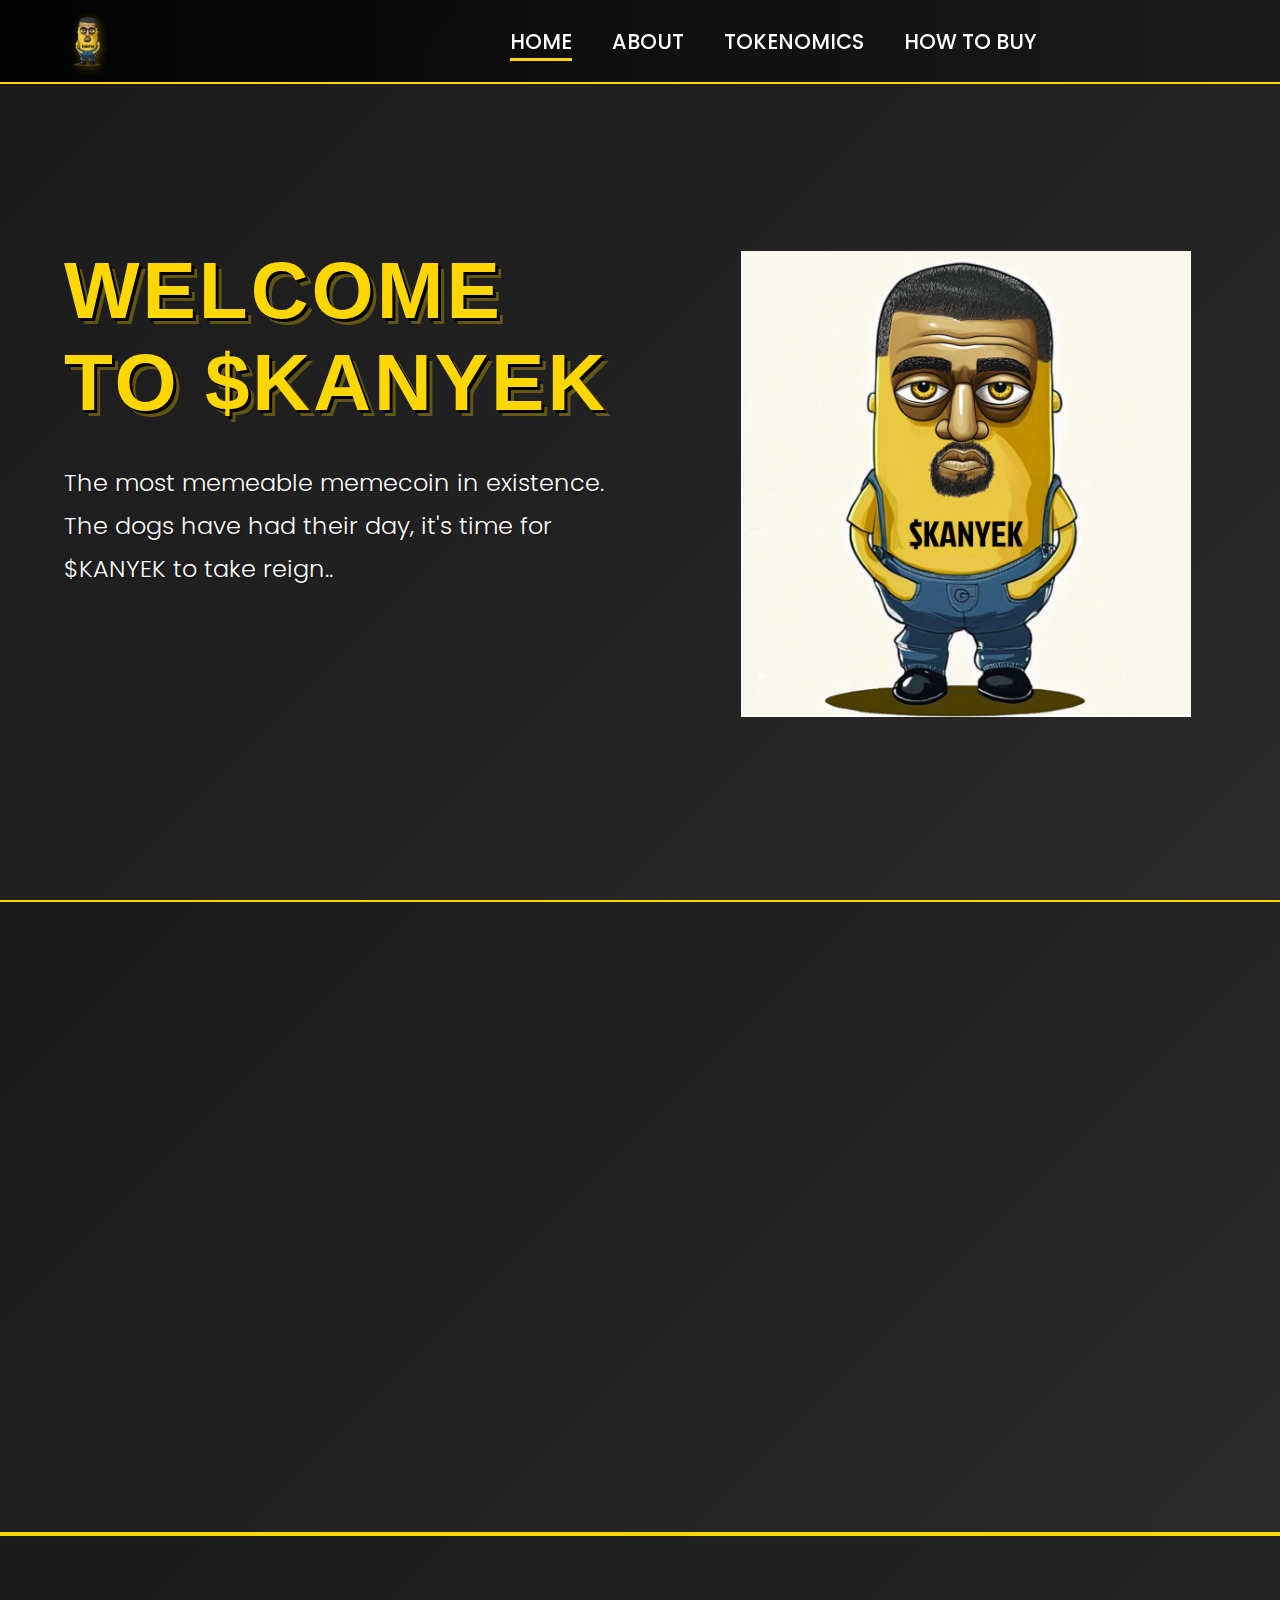
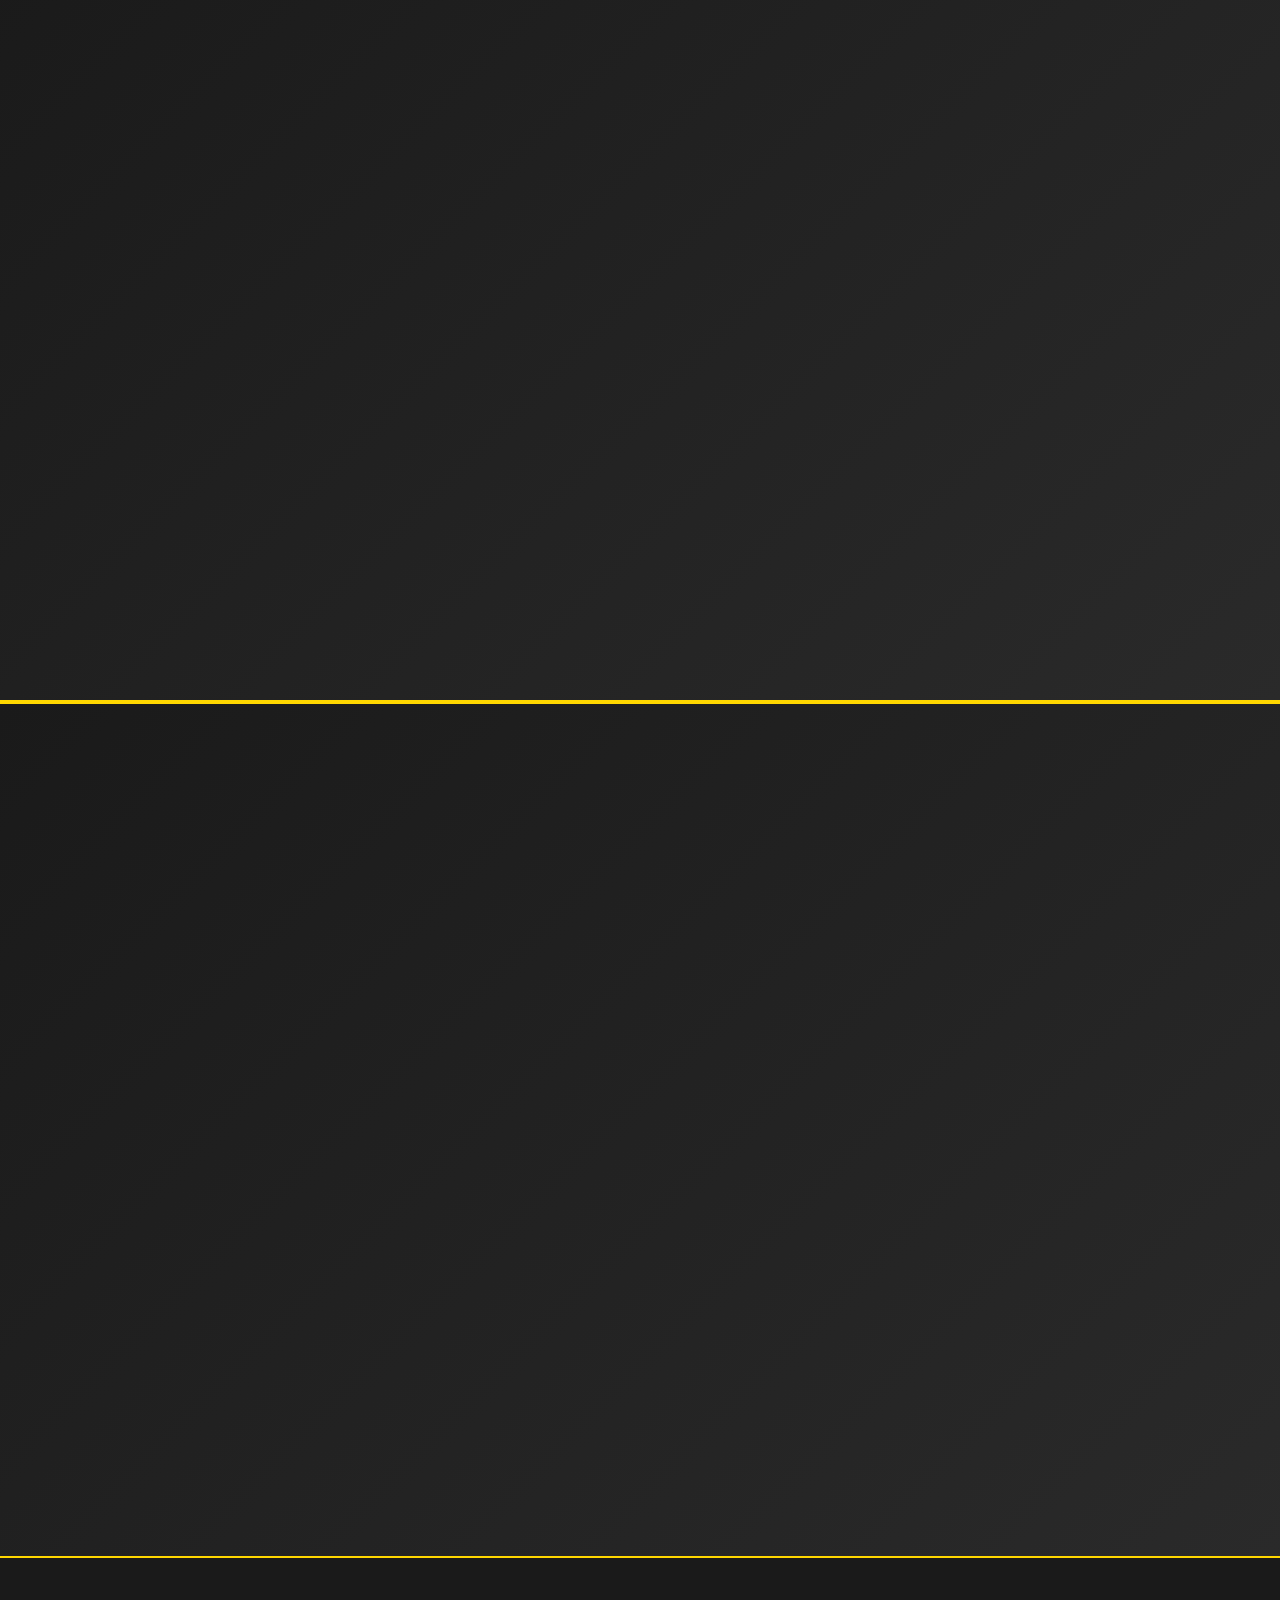
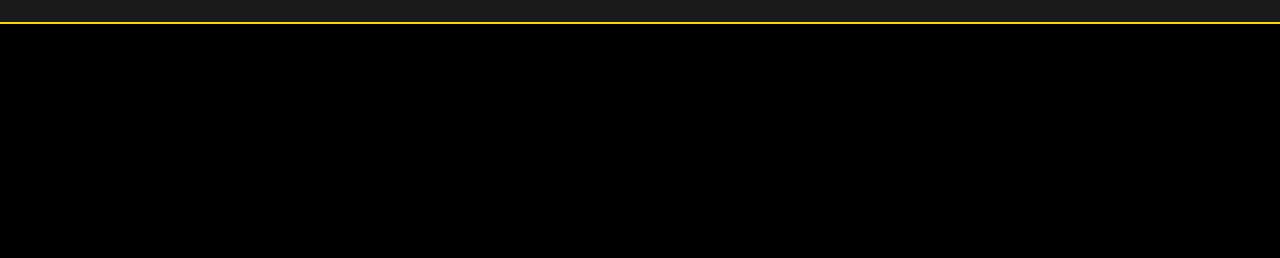
==== index.html @ 78c8dddc "Update index.html" ====
<!DOCTYPE html>
<html lang="en">

<head>
    <meta charset="UTF-8">
    <meta name="viewport" content="width=device-width, initial-scale=1.0">
    <title>Kanyek On Solana</title>
    <link rel="stylesheet" href="styles.css">
    <link href="https://fonts.googleapis.com/css2?family=Teko:wght@400;600&family=Poppins:wght@300;400;500;600&display=swap" rel="stylesheet">
</head>

<body>
    <nav class="navbar">
        <div class="nav-logo">
            <img src="kanyek-withoubg.png" alt="KANYEK">
        </div>
        <ul class="nav-links">
            <li><a href="#home" class="active">Home</a></li>
            <li><a href="#about">About</a></li>
            <li><a href="#tokenomics">Tokenomics</a></li>
            <li><a href="#how-to-buy">How to Buy</a></li>
            <li><a href="https://pump.fun/coin/DqsWAKotRFFohtBcENQtrHg7ymu2AahpVm1W3ghpump" class="buy-button">Buy Now</a></li>
        </ul>
        <div class="hamburger">
            <span></span>
            <span></span>
            <span></span>
        </div>
    </nav>

    <div class="hero-section">
        <div class="hero-text fade-in">
            <h1>Welcome to $KANYEK</h1>
            <p>The most memeable memecoin in existence. The dogs have had their day, it's time for $KANYEK to take reign..</p>
            <a href="#" class="buy-button">Get Started</a>
        </div>
        <div class="hero-image">
            <img src="kanik.png" alt="Kanik">
        </div>
    </div>

    <div class="about-section" id="about">
        <div class="about-image fade-in fade-in-delay-1">
            <img src="kanyek-2.png" alt="About Kanik">
        </div>
        <div class="about-text fade-in fade-in-delay-2">
            <h2>About $KANYEK</h2>
            <p>$KANYEK — a bold and unapologetic token inspired by the creative chaos of Kanye West. Fearless, unpredictable, and always making a statement — just like Ye himself.</p>
            <div class="about-features">
                <div class="feature">
                    <h3>Community Driven</h3>
                    <p>Built by the community, for the community. Your voice matters in shaping our future.</p>
                </div>
                <div class="feature">
                    <h3>Secure & Reliable</h3>
                    <p>Advanced security measures and audited smart contracts ensure your assets are protected.</p>
                </div>
            </div>
        </div>
    </div>

    <div class="how-to-buy-section" id="how-to-buy">
        <h2 class="fade-in">How to Buy</h2>
        <div class="steps-container">
            <div class="step-card fade-in fade-in-delay-1">
                <div class="step-number">1</div>
                <div class="step-content">
                    <h3>Create Wallet</h3>
                    <p>Download and install Phantom Wallet from the official website or browser extension store. Create a new wallet and safely store your recovery phrase.</p>
                    <ul class="step-list">
                        <li>Visit Phantom.app</li>
                        <li>Install browser extension</li>
                        <li>Create new wallet</li>
                        <li>Secure your phrase</li>
                    </ul>
                    <a href="https://phantom.app" target="_blank" class="step-button">Get Phantom</a>
                </div>
            </div>

            <div class="step-card fade-in fade-in-delay-2">
                <div class="step-number">2</div>
                <div class="step-content">
                    <h3>Get SOL</h3>
                    <p>Purchase SOL from any major cryptocurrency exchange and transfer it to your Phantom wallet to start trading.</p>
                    <ul class="step-list">
                        <li>Buy SOL on exchange</li>
                        <li>Copy wallet address</li>
                        <li>Send SOL to wallet</li>
                        <li>Confirm transaction</li>
                    </ul>
                    <a href="https://pump.fun/coin/DqsWAKotRFFohtBcENQtrHg7ymu2AahpVm1W3ghpump" class="step-button">Buy SOL</a>
                </div>
            </div>
        </div>
    </div>

    <div class="tokenomics-section" id="tokenomics">
        <h2 class="fade-in">Tokenomics</h2>
        <div class="tokenomics-container">
            <div class="tokenomics-info fade-in fade-in-delay-1">
                <div class="token-detail">
                    <h3>Total Supply Will be</h3>
                    <p class="token-number">1,000,000,000</p>
                    <p class="token-description">Fixed supply, no minting function</p>
                </div>
                <div class="token-detail">
                    <h3>Tax</h3>
                    <p class="token-number">0</p>
                    <p class="token-description">No tax, No bullshit.Its that simple</p>
                </div>
            </div>
            <div class="distribution-chart fade-in fade-in-delay-2">
                <div class="chart-item">
                    <div class="chart-bar" style="width: 50%;">
                        <span>50%</span>
                    </div>
                    <p>Liquidity Pool</p>
                </div>
                <div class="chart-item">
                    <div class="chart-bar" style="width: 30%;">
                        <span>30%</span>
                    </div>
                    <p>Marketing</p>
                </div>
                <div class="chart-item">
                    <div class="chart-bar" style="width: 20%;">
                        <span>20%</span>
                    </div>
                    <p>Development</p>
                </div>
            </div>
        </div>
        <div class="big-buy-button-container fade-in fade-in-delay-3">
            <a href="https://pump.fun/coin/DqsWAKotRFFohtBcENQtrHg7ymu2AahpVm1W3ghpump" class="big-buy-button">
                Buy $KANYEK Now
                <span class="button-shine"></span>
            </a>
        </div>
    </div>

    <footer class="footer">
        <div class="footer-content fade-in">
            <div class="social-buttons">
                <a href="#" target="_blank" class="social-button">
                    <img src="Group 1864.png" alt="pump.fun">
                    <span>Pump.fun</span>
                </a>
                <a href="https://twitter.com/kanyekonsol" target="_blank" class="social-button">
                    <img src="ico4.png" alt="Twitter">
                    <span>Twitter</span>
                </a>
            </div>
            <div class="copyright">
                <p>&copy; 2025 KANYEK. All rights reserved.</p>
            </div>
        </div>
    </footer>

    <script>
        const observerOptions = {
            root: null,
            rootMargin: '0px',
            threshold: 0.1
        };

        const observer = new IntersectionObserver((entries) => {
            entries.forEach(entry => {
                if (entry.isIntersecting) {
                    entry.target.classList.add('fade-in-visible');
                }
            });
        }, observerOptions);

        document.addEventListener('DOMContentLoaded', () => {
            const animatedElements = document.querySelectorAll('.fade-in');
            animatedElements.forEach(el => observer.observe(el));
        });
    </script>

    <!-- Add fixed buy button -->

</body>

</html>
---- styles.css ----
/* Reset default styles */

* {
    margin: 0;
    padding: 0;
    box-sizing: border-box;
}

body {
    font-family: Arial, sans-serif;
    background-color: #F9F7EB;
    color: #333;
    min-height: 100vh;
}

.hero-section {
    display: flex;
    align-items: center;
    justify-content: space-between;
    padding: 2rem 5%;
    min-height: 100vh;
    gap: 2rem;
    padding-top: 100px;
    background-color: #F9F7EB;
}

.hero-text {
    flex: 1;
    max-width: 600px;
    padding-right: 2rem;
}

.hero-text h1 {
    font-size: 4.5rem;
    margin-bottom: 1.5rem;
    color: #000;
    font-family: 'GoodTimingBD', sans-serif;
    font-weight: 600;
}

.hero-text p {
    font-size: 1.2rem;
    font-weight: 300;
    line-height: 1.8;
    margin-bottom: 2rem;
    color: #666;
}

.hero-image {
    flex: 1;
    display: flex;
    justify-content: center;
    align-items: center;
    max-width: 500px;
}

.hero-image img {
    max-width: 100%;
    height: auto;
    object-fit: contain;
    width: 450px;
}

.buy-button {
    background: linear-gradient(-45deg, #FFD700, #FFA500, #FF8C00, #FFD700);
    background-size: 400% 400%;
    color: #000000;
    font-weight: 700;
    text-transform: uppercase;
    border: none;
    padding: 15px 40px;
    font-size: 1.3rem;
    border-radius: 50px;
    position: relative;
    overflow: hidden;
    z-index: 1;
    animation: gradientBG 3s ease infinite;
    box-shadow: 0 0 20px rgba(255, 215, 0, 0.4);
    transition: all 0.3s ease;
}

.buy-button:hover {
    transform: translateY(-3px) scale(1.05);
    box-shadow: 0 0 30px rgba(255, 215, 0, 0.6);
    animation: gradientBG 1s ease infinite;
}

.buy-button:active {
    transform: translateY(1px) scale(0.98);
}

.buy-button::before {
    content: '';
    position: absolute;
    top: -2px;
    left: -2px;
    right: -2px;
    bottom: -2px;
    background: linear-gradient(-45deg, #FFD700, #FFA500, #FF8C00, #FFD700);
    background-size: 400% 400%;
    border-radius: 50px;
    z-index: -1;
    animation: gradientBG 3s ease infinite;
    filter: blur(10px);
}


/* Add shine effect */

.buy-button::after {
    content: '';
    position: absolute;
    top: -50%;
    left: -50%;
    width: 200%;
    height: 200%;
    background: linear-gradient( to bottom right, rgba(255, 255, 255, 0) 0%, rgba(255, 255, 255, 0.3) 50%, rgba(255, 255, 255, 0) 100%);
    transform: rotate(45deg);
    animation: shine 3s infinite;
}


/* Add animations */

@keyframes gradientBG {
    0% {
        background-position: 0% 50%;
    }
    50% {
        background-position: 100% 50%;
    }
    100% {
        background-position: 0% 50%;
    }
}

@keyframes shine {
    0% {
        transform: translateX(-100%) rotate(45deg);
    }
    100% {
        transform: translateX(100%) rotate(45deg);
    }
}


/* Pulse animation for extra attention */

@keyframes pulse {
    0% {
        transform: scale(1);
    }
    50% {
        transform: scale(1.05);
    }
    100% {
        transform: scale(1);
    }
}


/* Add responsive styles for buy button */

@media screen and (max-width: 768px) {
    .buy-button {
        padding: 12px 30px;
        font-size: 1.1rem;
    }
}

@media screen and (max-width: 480px) {
    .buy-button {
        padding: 10px 25px;
        font-size: 1rem;
    }
}


/* Media Queries */

@media screen and (max-width: 768px) {
    .hero-section {
        flex-direction: column;
        text-align: center;
        padding: 2rem;
    }
    .hero-text {
        padding-right: 0;
        margin-bottom: 2rem;
    }
    .hero-image {
        order: -1;
        max-width: 350px;
    }
    .hero-image img {
        width: 300px;
    }
}

@media screen and (max-width: 480px) {
    .hero-text h1 {
        font-size: 3rem;
    }
    .buy-button {
        padding: 12px 30px;
        font-size: 1rem;
    }
    .hero-image {
        max-width: 300px;
    }
    .hero-image img {
        width: 250px;
    }
}


/* Скидання стилів */

body {
    margin: 0;
    padding: 0;
    font-family: Arial, sans-serif;
    min-height: 100vh;
    background-color: #F9F7EB;
    color: #333;
}


/* Add a dark overlay to make the background image darker */

body::before {
    content: '';
    position: fixed;
    top: 0;
    left: 0;
    width: 100%;
    height: 100%;
    background-color: rgba(0, 0, 0, 0.5);
    /* Black overlay with 50% opacity */
    z-index: -1;
}

.container {
    width: 100%;
    max-width: 1200px;
    text-align: center;
    padding: 20px;
    display: flex;
    flex-direction: column;
    justify-content: space-between;
    min-height: 90vh;
}

.header {
    margin-top: 170px;
    display: flex;
    flex-direction: column;
    align-items: center;
    justify-content: center;
    min-height: 60vh;
    /* Center vertically */
}

.main-logo {
    display: none;
}

.title {
    font-size: 4.5rem;
    margin-bottom: 20px;
    padding: 0 10px;
    font-family: 'Black Ops One', cursive;
    text-transform: uppercase;
    letter-spacing: 2px;
    color: white;
    text-shadow: 2px 2px 4px rgba(0, 0, 0, 0.5);
    animation: fadeIn 2s ease-in forwards;
    opacity: 0;
}


/* Единые стили для слогана */

.slogan {
    font-size: 40px;
    gap: 8px;
    padding: 0 10px;
    max-width: 95%;
    display: flex;
    justify-content: center;
    flex-wrap: wrap;
    /* Allow wrapping for better fit */
    font-family: 'Black Ops One', cursive;
    letter-spacing: 1px;
    /* Reduced letter spacing */
    margin: 10px auto;
    color: #ffffff;
    text-shadow: 2px 2px 4px rgba(0, 0, 0, 0.5);
    margin-bottom: 30px;
}

.slogan span {
    display: inline-block;
    margin: 0 5px;
    white-space: nowrap;
    /* Keep each word together */
    opacity: 0;
    animation: fadeIn 1s ease-in forwards;
}

@keyframes gradientFlow {
    0% {
        background-position: 0% 50%;
        text-shadow: 0 0 15px rgba(255, 255, 255, 0.5);
    }
    50% {
        background-position: 100% 50%;
        text-shadow: 0 0 25px rgba(255, 255, 255, 0.8);
    }
    100% {
        background-position: 0% 50%;
        text-shadow: 0 0 15px rgba(255, 255, 255, 0.5);
    }
}


/* Обновляем задержки для каждого слова */

.slogan span:nth-child(1) {
    animation-delay: 1s;
}

.slogan span:nth-child(2) {
    animation-delay: 1.3s;
}

.slogan span:nth-child(3) {
    animation-delay: 1.6s;
}

.slogan span:nth-child(4) {
    animation-delay: 1.9s;
}

.slogan span:nth-child(5) {
    animation-delay: 2.2s;
}

.slogan span:nth-child(6) {
    animation-delay: 2.5s;
}

.slogan span:nth-child(7) {
    animation-delay: 2.8s;
}


/* Убираем подчеркивание при наведении */

.slogan span::after {
    display: none;
}

.progress-bar {
    background-color: #444;
    width: 80%;
    max-width: 800px;
    height: 50px;
    margin: 0 auto;
    display: flex;
    align-items: center;
    justify-content: center;
    border-radius: 5px;
    cursor: pointer;
    transition: all 0.3s ease;
    position: relative;
    overflow: hidden;
}

.progress-bar:hover {
    background-color: #555;
}

.progress-bar::before {
    content: '';
    position: absolute;
    top: 0;
    left: -100%;
    width: 100%;
    height: 100%;
    background: linear-gradient( 90deg, transparent, rgba(255, 255, 255, 0.2), transparent);
    transition: 0.5s;
}

.progress-bar:hover::before {
    left: 100%;
    transition: 0.5s;
}

.progress-text {
    color: white;
    font-size: 32px;
    letter-spacing: 2px;
    font-weight: bold;
    transition: all 0.3s ease;
}

.progress-bar:hover .progress-text {
    letter-spacing: 3px;
}


/* Обновляем стили для иконок */

.icons {
    display: none;
    /* Скрываем старый контейнер */
}

.social-icons-left {
    position: fixed;
    top: 30px;
    left: 30px;
    display: flex;
    gap: 15px;
    z-index: 1;
    opacity: 0;
    animation: fadeIn 1s ease-in forwards;
    animation-delay: 4.6s;
}

.social-icons-right {
    position: fixed;
    top: 30px;
    right: 30px;
    display: flex;
    gap: 15px;
    z-index: 1;
    opacity: 0;
    animation: fadeIn 1s ease-in forwards;
    animation-delay: 4.6s;
}

.social-icons-left img,
.social-icons-right img {
    width: 40px;
    height: 40px;
    transition: transform 0.2s;
}

.social-icons-left img:hover,
.social-icons-right img:hover {
    transform: scale(1.2);
}


/* Медиа-запросы для иконок */

@media screen and (max-width: 768px) {
    .social-icons-left,
    .social-icons-right {
        top: 15px;
    }
    .social-icons-left {
        left: 15px;
    }
    .social-icons-right {
        right: 15px;
    }
    .social-icons-left img,
    .social-icons-right img {
        width: 25px;
        height: 25px;
    }
    body {
        background-color: #1a1a1a;
        background-size: auto 100%;
    }
}

@media screen and (max-width: 480px) {
    .social-icons-left,
    .social-icons-right {
        top: 15px;
    }
    .social-icons-left {
        left: 15px;
    }
    .social-icons-right {
        right: 15px;
    }
    .social-icons-left img,
    .social-icons-right img {
        width: 25px;
        height: 25px;
    }
    body {
        background-color: #1a1a1a;
        background-size: auto 100%;
    }
}

@font-face {
    font-family: 'GoodTimingBD';
    /* Назва шрифту */
    src: url('./GoodTimingBD.ttf') format('truetype');
    /* Шлях до файлу */
    font-weight: normal;
    /* За потреби можна додати інші варіанти */
    font-style: normal;
}

h1 {
    font-family: 'GoodTimingBD', sans-serif;
}


/* Добавляем медиа-запросы для мобильных устройств */

@media screen and (max-width: 768px) {
    .main-logo {
        width: 150px;
    }
    .title {
        font-size: 3.5rem;
    }
    .slogan {
        font-size: 30px;
        gap: 6px;
    }
    .progress-bar {
        width: 90%;
        height: 40px;
    }
    .progress-text {
        font-size: 20px;
    }
    .icons {
        gap: 10px;
        margin-top: 10px;
        flex-wrap: wrap;
        /* позволяет иконкам переноситься на новую строку */
    }
    .icons img {
        width: 39px;
        height: 39px;
    }
    .icons a:nth-child(3) img {
        width: 52px;
        height: auto;
    }
    body {
        background-size: auto 100%;
        background-position: top center;
        background-color: #1a1a1a;
    }
}

@media screen and (max-width: 480px) {
    .container {
        padding: 5px;
    }
    .main-logo {
        width: 120px;
    }
    .title {
        font-size: 2.5rem;
        margin: 10px 0;
    }
    .slogan {
        font-size: 24px;
        gap: 4px;
        padding: 0 5px;
    }
    .progress-bar {
        height: 35px;
    }
    .progress-text {
        font-size: 16px;
    }
    .icons {
        gap: 10px;
    }
    .icons img {
        width: 33px;
        height: 33px;
    }
    .icons a:nth-child(3) img {
        width: 44px;
        height: auto;
    }
    body {
        background-size: auto 100%;
        background-position: top center;
        background-color: #1a1a1a;
    }
}


/* Добавляем контейнер для частиц */

.particles {
    display: none;
}


/* Создаем частицы */

.particle {
    display: none;
}


/* Генерируем 20 частиц с разными анимациями */

@for $i from 1 through 20 {
    .particle:nth-child(#{$i}) {
        left: random(100) * 1%;
        animation: particleFloat#{$i} #{random(15) + 10}s linear infinite;
    }
    @keyframes particleFloat#{$i} {
        0% {
            transform: translateY(-100%) rotate(0deg);
            opacity: 0;
        }
        20% {
            opacity: 0.5;
        }
        80% {
            opacity: 0.5;
        }
        100% {
            transform: translateY(100vh) rotate(360deg);
            opacity: 0;
        }
    }
}


/* Удаляем старые анимации линий */

.container::before,
.container::after {
    display: none;
    /* или можно полностью удалить этот блок кода */
}


/* Удаляем анимацию сканирующей линии */

.scan-line {
    display: none;
    /* или можно полностью удалить этот блок кода */
}


/* Удаляем связанные keyframes */

@keyframes linePulse {
    /* можно удалить полностью */
}

@keyframes scan {
    /* можно удалить полностью */
}


/* Эффект боевого духа */

.impact-wave {
    display: none;
}


/* Эффект ударных следов */

.strike-trails {
    display: none;
}


/* Эффект энергетического поля */

.energy-field {
    display: none;
}


/* Эффект энергетических вспышек */

.energy-flash {
    display: none;
}


/* Эффект боевой ауры */

.combat-aura {
    display: none;
}


/* Медиа-запросы для анимаций */

@media screen and (max-width: 768px) {
    .wave {
        display: none;
        /* Отключаем тяжелые анимации на мобильных */
    }
    .combat-aura {
        opacity: 0.1;
    }
}


/* Обновленные стили для статистики */

.stats-container {
    position: fixed;
    top: 80px;
    /* Give space for social icons */
    right: 30px;
    /* Changed from left to right */
    display: flex;
    flex-direction: column;
    gap: 15px;
    text-align: right;
    /* Align text to right */
}

.stat-item {
    display: flex;
    flex-direction: column;
    align-items: flex-end;
    /* Align items to right */
    padding: 5px 15px;
    background: transparent;
    border: none;
    position: relative;
    overflow: hidden;
    transition: all 0.3s ease;
    text-align: right;
    opacity: 0;
    animation: fadeIn 1s ease-in forwards;
    animation-delay: 2s;
    /* Start stats sooner */
}

.stat-item:nth-child(1) {
    animation-delay: 2.2s;
}

.stat-item:nth-child(2) {
    animation-delay: 2.4s;
}

.stat-item:nth-child(3) {
    animation-delay: 2.6s;
}

.stat-number {
    font-size: 3rem;
    font-family: 'Black Ops One', cursive;
    color: #ffffff;
    text-shadow: 2px 2px 4px rgba(0, 0, 0, 0.5);
    margin: 0;
    line-height: 1;
}

.stat-label {
    font-family: 'Black Ops One', cursive;
    font-size: 1rem;
    color: rgba(255, 255, 255, 0.7);
    text-transform: uppercase;
    margin: 0;
    letter-spacing: 3px;
    color: #ffffff;
    text-shadow: 2px 2px 4px rgba(0, 0, 0, 0.5);
}


/* Убираем старые эффекты */

.stat-item::before,
.stat-label::after {
    display: none;
}


/* Медиа-запросы для адаптивности */

@media screen and (max-width: 768px) {
    .stats-container {
        top: 60px;
        right: 20px;
    }
    .header {
        min-height: 50vh;
    }
    .stat-number {
        font-size: 3rem;
    }
    .stat-label {
        font-size: 1rem;
    }
}

@media screen and (max-width: 480px) {
    .stats-container {
        top: 50px;
        right: 15px;
    }
    .header {
        min-height: 40vh;
    }
    .stat-number {
        font-size: 2.2rem;
    }
    .stat-label {
        font-size: 0.8rem;
    }
}


/* Новая анимация для заголовка */

@keyframes fadeIn {
    0% {
        opacity: 0;
        transform: translateY(-20px);
    }
    100% {
        opacity: 1;
        transform: translateY(0);
    }
}


/* Обновляем стили для боевой стойки */

.fighting-stance {
    display: none;
}


/* Медиа-запросы для первого силуэта */

@media screen and (max-width: 768px) {
    .fighting-stance {
        width: 400px;
        height: 600px;
        right: -100px;
        bottom: 15%;
        opacity: 0.1;
    }
}

@media screen and (max-width: 480px) {
    .fighting-stance {
        width: 300px;
        height: 450px;
        right: -80px;
        bottom: 10%;
    }
}


/* Удаляем старые стили линий и добавляем новые эффекты */


/* Эффект ударных следов */

.strike-trails {
    display: none;
}


/* Эффект энергетических вспышек */

.energy-flash {
    display: none;
}


/* Эффект энергетического поля */

.energy-field {
    display: none;
}


/* Эффект вспышек */

.power-sparks {
    display: none;
}

.spark {
    display: none;
}


/* Медиа-запросы для оптимизации на мобильных устройствах */

@media screen and (max-width: 768px) {
    .strike {
        width: 50px;
    }
    .energy-field {
        opacity: 0.2;
    }
    .spark {
        width: 2px;
        height: 2px;
    }
}


/* Добавляем стили для дополнительных силуэтов */

.fighting-stance-2 {
    display: none;
}

.fighting-stance-3 {
    display: none;
}


/* Медиа-запросы для дополнительных силуэтов */

@media screen and (max-width: 768px) {
    .fighting-stance-2 {
        width: 300px;
        height: 450px;
        left: -50px;
        top: -100px;
        opacity: 0.08;
    }
    .fighting-stance-3 {
        width: 250px;
        height: 375px;
        left: 50%;
        top: 35%;
        opacity: 0.08;
    }
}

@media screen and (max-width: 480px) {
    .fighting-stance-2 {
        width: 200px;
        height: 300px;
        left: -30px;
        top: -80px;
    }
    .fighting-stance-3 {
        width: 180px;
        height: 270px;
        left: 40%;
        top: 40%;
    }
}


/* Добавляем четвертый силуэт */

.fighting-stance-4 {
    display: none;
}


/* Обновляем анимацию для четвертого силуэта */

@keyframes stanceFloat4 {
    0%,
    100% {
        transform: translateX(-50%) translateY(0) rotate(3deg);
        filter: drop-shadow(0 0 20px rgba(255, 69, 0, 0.3));
    }
    50% {
        transform: translateX(-50%) translateY(-12px) rotate(-2deg);
        filter: drop-shadow(0 0 30px rgba(255, 69, 0, 0.4));
    }
}


/* Обновляем медиа-запросы */

@media screen and (max-width: 768px) {
    .fighting-stance-4 {
        width: 280px;
        height: 420px;
        left: 50%;
        opacity: 0.08;
    }
}

@media screen and (max-width: 480px) {
    .fighting-stance-4 {
        width: 200px;
        height: 300px;
        left: 50%;
    }
}


/* Добавляем пятый силуэт */

.fighting-stance-5 {
    display: none;
}


/* Добавляем анимацию для пятого силуэта */

@keyframes stanceFloat5 {
    0%,
    100% {
        transform: translateY(0) rotate(-2deg);
        filter: drop-shadow(0 0 20px rgba(255, 69, 0, 0.3));
    }
    50% {
        transform: translateY(-10px) rotate(1deg);
        filter: drop-shadow(0 0 30px rgba(255, 69, 0, 0.4));
    }
}


/* Обновляем медиа-запросы для пятого силуэта */

@media screen and (max-width: 768px) {
    .fighting-stance-5 {
        width: 280px;
        height: 420px;
        left: -10px;
        bottom: -8%;
        opacity: 0.08;
    }
}

@media screen and (max-width: 480px) {
    .fighting-stance-5 {
        width: 200px;
        height: 300px;
        left: -5px;
        bottom: -5%;
    }
}


/* Обновляем стили для основного изображения */

.main-image {
    display: none;
}


/* Обновляем анимацию для мобильных устройств */

@media screen and (max-width: 768px) {
    @keyframes imageFloat {
        0%,
        100% {
            transform: scale(1);
            filter: grayscale(100%) contrast(130%) brightness(1.1);
        }
        50% {
            transform: scale(1.02);
            filter: grayscale(100%) contrast(140%) brightness(1.2);
        }
    }
}


/* Обновляем стили для боксерских эффектов */

.boxing-effects {
    display: none;
}

.glove-effect {
    display: none;
}


/* Добавляем стили для адреса контракта */

.contract-address {
    position: fixed;
    bottom: 30px;
    left: 50%;
    transform: translateX(-50%);
    text-align: center;
    opacity: 0;
    animation: fadeIn 1s ease-in forwards;
    animation-delay: 4s;
}

.contract-address .label {
    font-family: 'Black Ops One', cursive;
    font-size: 1rem;
    color: rgba(255, 255, 255, 0.7);
    letter-spacing: 3px;
    margin-bottom: 5px;
    color: #ffffff;
    text-shadow: 2px 2px 4px rgba(0, 0, 0, 0.5);
}

.contract-address .address {
    font-family: monospace;
    font-size: 0.9rem;
    color: #ffffff;
    background: rgba(255, 255, 255, 0.1);
    padding: 6px 8px;
    border-radius: 4px;
    cursor: pointer;
    transition: all 0.3s ease;
}

.contract-address .address:hover {
    background: rgba(255, 255, 255, 0.2);
}


/* Медиа-запросы для адаптивности */

@media screen and (max-width: 768px) {
    .contract-address {
        bottom: 20px;
    }
    .contract-address .label {
        font-size: 1rem;
    }
    .contract-address .address {
        font-size: 0.9rem;
    }
}

@media screen and (max-width: 480px) {
    .contract-address {
        bottom: 15px;
    }
    .contract-address .label {
        font-size: 0.8rem;
    }
    .contract-address .address {
        font-size: 0.7rem;
        padding: 6px 8px;
    }
}


/* Media queries for very small devices */

@media screen and (max-width: 320px) {
    .title {
        font-size: 2rem;
    }
    .slogan {
        font-size: 20px;
    }
    .stat-number {
        font-size: 1.8rem;
    }
    .contract-address .address {
        font-size: 0.6rem;
        padding: 4px 6px;
    }
}


/* Add orientation specific styles */

@media screen and (orientation: landscape) and (max-height: 500px) {
    .title {
        font-size: 2.5rem;
        margin: 5px 0;
    }
    .slogan {
        font-size: 20px;
        margin: 5px auto;
    }
    .stats-container {
        bottom: 10px;
    }
    .contract-address {
        bottom: 10px;
    }
}

.buy-button {
    display: inline-block;
    padding: 15px 40px;
    font-family: 'Black Ops One', cursive;
    font-size: 24px;
    color: #ffffff;
    background: linear-gradient(45deg, #000000, #333333);
    border: 2px solid #ffffff;
    border-radius: 30px;
    text-decoration: none;
    text-transform: uppercase;
    letter-spacing: 2px;
    transition: all 0.3s ease;
    margin-top: 40px;
    position: relative;
    overflow: hidden;
    box-shadow: 0 4px 15px rgba(0, 0, 0, 0.2);
    opacity: 0;
    animation: fadeIn 1s ease-in forwards;
    animation-delay: 4.3s;
}

.buy-button:hover {
    transform: translateY(-2px);
    box-shadow: 0 6px 20px rgba(0, 0, 0, 0.3);
    background: linear-gradient(45deg, #333333, #000000);
}

.buy-button:active {
    transform: translateY(1px);
}


/* Add shine effect */

.buy-button::after {
    content: '';
    position: absolute;
    top: -50%;
    left: -50%;
    width: 200%;
    height: 200%;
    background: linear-gradient( to bottom right, rgba(255, 255, 255, 0) 0%, rgba(255, 255, 255, 0.1) 50%, rgba(255, 255, 255, 0) 100%);
    transform: rotate(45deg);
    transition: all 0.3s ease;
}

.buy-button:hover::after {
    animation: shine 1.5s ease-out infinite;
}

@keyframes shine {
    0% {
        transform: translateX(-100%) rotate(45deg);
    }
    100% {
        transform: translateX(100%) rotate(45deg);
    }
}


/* Media queries for responsiveness */

@media screen and (max-width: 768px) {
    .buy-button {
        padding: 12px 30px;
        font-size: 20px;
    }
}

@media screen and (max-width: 480px) {
    .buy-button {
        padding: 10px 25px;
        font-size: 18px;
        margin-top: 30px;
    }
}

@media screen and (max-width: 320px) {
    .buy-button {
        padding: 8px 20px;
        font-size: 16px;
        margin-top: 10px;
    }
}


/* Add these styles at the beginning of your CSS file */

.navbar {
    position: fixed;
    top: 0;
    left: 0;
    width: 100%;
    display: flex;
    justify-content: space-between;
    align-items: center;
    padding: 1rem 5%;
    background: linear-gradient(90deg, rgba(0, 0, 0, 0.9) 0%, rgba(26, 26, 26, 0.9) 100%);
    backdrop-filter: blur(10px);
    z-index: 1000;
}

.nav-logo {
    height: 50px;
    display: flex;
    align-items: center;
}

.nav-logo img {
    height: 100%;
    width: auto;
    object-fit: contain;
    filter: drop-shadow(2px 2px 4px rgba(255, 215, 0, 0.3));
    transition: all 0.3s ease;
}

.nav-logo img:hover {
    transform: scale(1.05);
    filter: drop-shadow(2px 2px 8px rgba(255, 215, 0, 0.5));
}

.nav-links {
    display: flex;
    align-items: center;
    gap: 2.5rem;
    margin: 0;
    padding: 0;
}

.nav-links li {
    list-style: none;
}

.nav-links .buy-button {
    margin: 0;
    padding: 10px 25px;
    font-size: 1rem;
}

.nav-links a {
    color: #ffffff;
    text-decoration: none;
    font-size: 1.1rem;
    font-weight: 500;
    transition: color 0.3s ease;
    position: relative;
}

.nav-links a::after {
    content: '';
    position: absolute;
    bottom: -5px;
    left: 0;
    width: 0;
    height: 2px;
    background: #ffffff;
    transition: width 0.3s ease;
}

.nav-links a:hover::after,
.nav-links a.active::after {
    width: 100%;
}

.hamburger {
    display: none;
    flex-direction: column;
    gap: 6px;
    cursor: pointer;
}

.hamburger span {
    display: block;
    width: 25px;
    height: 2px;
    background: #ffffff;
    transition: all 0.3s ease;
}


/* Update your hero section to account for navbar */

.hero-section {
    padding-top: 100px;
    /* Add padding to prevent content from hiding behind navbar */
}


/* Add responsive styles for the navbar */

@media screen and (max-width: 768px) {
    .hamburger {
        display: flex;
    }
    .nav-links {
        position: fixed;
        top: 80px;
        left: -100%;
        width: 100%;
        flex-direction: column;
        background: rgba(0, 0, 0, 0.95);
        padding: 2rem 0;
        gap: 1.5rem;
    }
    .nav-links.active {
        left: 0;
    }
    .nav-links li {
        margin: 1rem 0;
    }
    .nav-links .buy-button {
        margin-top: 1rem;
    }
}


/* Add this to your existing media queries */

@media screen and (max-width: 480px) {
    .nav-logo {
        height: 35px;
    }
    .navbar {
        padding: 1rem 5%;
    }
}


/* Add these styles for the About section */

.about-section {
    display: flex;
    align-items: center;
    justify-content: space-between;
    padding: 5rem 5%;
    background-color: #fff;
    gap: 4rem;
}

.about-image {
    flex: 1;
    display: flex;
    justify-content: center;
    align-items: center;
    max-width: 500px;
}

.about-image img {
    max-width: 100%;
    height: auto;
    border-radius: 20px;
    box-shadow: 0 10px 30px rgba(0, 0, 0, 0.1);
    width: 450px;
}

.about-text {
    flex: 1;
    max-width: 600px;
}

.about-text h2 {
    font-size: 2.5rem;
    margin-bottom: 1.5rem;
    color: #000;
    font-family: 'GoodTimingBD', sans-serif;
}

.about-text>p {
    font-size: 1.1rem;
    line-height: 1.6;
    margin-bottom: 2rem;
    color: #666;
}

.about-features {
    display: grid;
    grid-template-columns: 1fr 1fr;
    gap: 2rem;
}

.feature {
    padding: 1.5rem;
    background: #f8f8f8;
    border-radius: 15px;
    transition: transform 0.3s ease;
}

.feature:hover {
    transform: translateY(-5px);
}

.feature h3 {
    font-size: 1.2rem;
    margin-bottom: 0.8rem;
    color: #000;
    font-family: 'GoodTimingBD', sans-serif;
}

.feature p {
    font-size: 0.95rem;
    line-height: 1.5;
    color: #666;
}


/* Media Queries for About section */

@media screen and (max-width: 768px) {
    .about-section {
        flex-direction: column;
        padding: 3rem 2rem;
        gap: 2rem;
    }
    .about-text {
        text-align: center;
    }
    .about-features {
        grid-template-columns: 1fr;
        gap: 1rem;
    }
}

@media screen and (max-width: 480px) {
    .about-section {
        padding: 2rem 1rem;
    }
    .about-text h2 {
        font-size: 2rem;
    }
    .about-text>p {
        font-size: 1rem;
    }
    .feature {
        padding: 1rem;
    }
}


/* Add these styles for How to Buy section */

.how-to-buy-section {
    padding: 5rem 5%;
    background-color: #F9F7EB;
    text-align: center;
}

.how-to-buy-section h2 {
    font-size: 2.5rem;
    margin-bottom: 3rem;
    color: #000;
    font-family: 'GoodTimingBD', sans-serif;
}

.steps-container {
    display: flex;
    justify-content: center;
    gap: 3rem;
    max-width: 1200px;
    margin: 0 auto;
}

.step-card {
    flex: 1;
    max-width: 500px;
    background: #ffffff;
    border-radius: 20px;
    padding: 2rem;
    position: relative;
    box-shadow: 0 10px 30px rgba(0, 0, 0, 0.1);
    transition: transform 0.3s ease;
}

.step-card:hover {
    transform: translateY(-5px);
}

.step-number {
    position: absolute;
    top: -25px;
    left: 50%;
    transform: translateX(-50%);
    width: 50px;
    height: 50px;
    background: #000;
    color: #fff;
    border-radius: 50%;
    display: flex;
    align-items: center;
    justify-content: center;
    font-size: 1.5rem;
    font-weight: bold;
    font-family: 'GoodTimingBD', sans-serif;
}

.step-content {
    margin-top: 1.5rem;
}

.step-content h3 {
    font-size: 1.5rem;
    margin-bottom: 1rem;
    color: #000;
    font-family: 'GoodTimingBD', sans-serif;
}

.step-content p {
    font-size: 1rem;
    line-height: 1.6;
    color: #666;
    margin-bottom: 1.5rem;
}

.step-list {
    list-style: none;
    text-align: left;
    margin-bottom: 1.5rem;
}

.step-list li {
    padding: 0.5rem 0;
    color: #666;
    position: relative;
    padding-left: 1.5rem;
}

.step-list li::before {
    content: '→';
    position: absolute;
    left: 0;
    color: #000;
}

.step-button {
    display: inline-block;
    padding: 12px 30px;
    background: #000;
    color: #fff;
    text-decoration: none;
    border-radius: 25px;
    font-weight: 500;
    transition: all 0.3s ease;
}

.step-button:hover {
    background: #333;
    transform: translateY(-2px);
    box-shadow: 0 5px 15px rgba(0, 0, 0, 0.2);
}


/* Media Queries for How to Buy section */

@media screen and (max-width: 768px) {
    .steps-container {
        flex-direction: column;
        align-items: center;
        gap: 4rem;
    }
    .step-card {
        width: 100%;
    }
    .how-to-buy-section {
        padding: 3rem 2rem;
    }
}

@media screen and (max-width: 480px) {
    .how-to-buy-section h2 {
        font-size: 2rem;
    }
    .step-content h3 {
        font-size: 1.3rem;
    }
    .step-card {
        padding: 1.5rem;
    }
    .step-button {
        padding: 10px 25px;
    }
}


/* Add these styles for Tokenomics section */

.tokenomics-section {
    padding: 5rem 5%;
    background-color: #fff;
    text-align: center;
}

.tokenomics-section h2 {
    font-size: 2.5rem;
    margin-bottom: 3rem;
    color: #000;
    font-family: 'GoodTimingBD', sans-serif;
}

.tokenomics-container {
    max-width: 1200px;
    margin: 0 auto;
    display: flex;
    gap: 4rem;
    align-items: center;
}

.tokenomics-info {
    flex: 1;
    display: flex;
    flex-direction: column;
    gap: 2rem;
}

.token-detail {
    padding: 2rem;
    background: #f8f8f8;
    border-radius: 20px;
    transition: transform 0.3s ease;
}

.token-detail:hover {
    transform: translateY(-5px);
    box-shadow: 0 10px 30px rgba(0, 0, 0, 0.1);
}

.token-detail h3 {
    font-size: 1.2rem;
    color: #000;
    margin-bottom: 1rem;
    font-family: 'GoodTimingBD', sans-serif;
}

.token-number {
    font-size: 2.5rem;
    font-weight: bold;
    color: #000;
    margin-bottom: 0.5rem;
}

.token-description {
    font-size: 0.95rem;
    color: #666;
    line-height: 1.5;
}

.distribution-chart {
    flex: 1;
    display: flex;
    flex-direction: column;
    gap: 1.5rem;
}

.chart-item {
    display: flex;
    align-items: center;
    gap: 1rem;
}

.chart-bar {
    height: 40px;
    background: linear-gradient(45deg, #000000, #333333);
    border-radius: 20px;
    position: relative;
    transition: all 0.3s ease;
}

.chart-bar span {
    position: absolute;
    right: 15px;
    top: 50%;
    transform: translateY(-50%);
    color: #fff;
    font-weight: bold;
}

.chart-item p {
    min-width: 120px;
    text-align: left;
    color: #666;
    font-size: 1rem;
}


/* Media Queries for Tokenomics section */

@media screen and (max-width: 768px) {
    .tokenomics-container {
        flex-direction: column;
        gap: 3rem;
    }
    .tokenomics-info {
        width: 100%;
    }
    .distribution-chart {
        width: 100%;
    }
    .chart-item {
        flex-direction: column;
        text-align: center;
        gap: 0.5rem;
    }
    .chart-item p {
        text-align: center;
        margin-top: 0.5rem;
    }
    .chart-bar {
        width: 100% !important;
    }
}

@media screen and (max-width: 480px) {
    .tokenomics-section {
        padding: 3rem 1rem;
    }
    .tokenomics-section h2 {
        font-size: 2rem;
    }
    .token-detail {
        padding: 1.5rem;
    }
    .token-number {
        font-size: 2rem;
    }
}


/* Update footer styles */

.footer {
    width: 100%;
    background-color: #000;
    padding: 3rem 5%;
    margin-top: 4rem;
}

.footer-content {
    max-width: 1200px;
    margin: 0 auto;
    display: flex;
    flex-direction: column;
    align-items: center;
    gap: 2rem;
}


/* Update social buttons container */

.social-buttons {
    display: flex;
    gap: 2rem;
    margin-bottom: 1rem;
    justify-content: center;
    width: 100%;
}


/* Responsive footer */

@media screen and (max-width: 768px) {
    .footer {
        padding: 2rem 5%;
    }
    .social-buttons {
        flex-direction: column;
        align-items: center;
        gap: 1rem;
    }
}


/* Update the color scheme and styles */

:root {
    --primary: #FFD700;
    /* Gold */
    --secondary: #000000;
    --accent: #FF4D4D;
    --text: #ffffff;
    --background: #1a1a1a;
    --heading-font: 'Teko', sans-serif;
    --body-font: 'Poppins', sans-serif;
    --text-primary: #ffffff;
    /* Main text color */
    --text-secondary: #ffffff;
    /* Secondary text color */
    --text-muted: rgba(255, 255, 255, 0.8);
    /* Muted text color */
    --title-color: var(--primary);
    /* Keep titles gold */
}

body {
    background-color: var(--background);
    color: var(--text);
    font-family: var(--body-font);
}


/* Update navbar style */

.navbar {
    background: linear-gradient(90deg, rgba(0, 0, 0, 0.9) 0%, rgba(26, 26, 26, 0.9) 100%);
    border-bottom: 2px solid var(--primary);
}

.nav-logo {
    font-size: 2.5rem;
    color: var(--primary);
    text-shadow: 2px 2px 4px rgba(255, 215, 0, 0.3);
    letter-spacing: 2px;
    font-family: var(--heading-font);
}

.nav-links a {
    font-size: 1.3rem;
    color: var(--text);
    text-transform: uppercase;
}

.nav-links a::after {
    background: var(--primary);
    height: 3px;
}


/* Update hero section */

.hero-section {
    background: linear-gradient(135deg, var(--background) 0%, #2a2a2a 100%);
    position: relative;
    overflow: hidden;
}

.hero-section::before {
    content: '';
    position: absolute;
    top: 0;
    left: 0;
    right: 0;
    bottom: 0;
    background: url('noise.png');
    opacity: 0.1;
    pointer-events: none;
}

.hero-text h1 {
    font-size: 5rem;
    color: var(--primary);
    text-transform: uppercase;
    letter-spacing: 3px;
    text-shadow: 3px 3px 0px var(--secondary), 6px 6px 0px rgba(255, 215, 0, 0.3);
    margin-bottom: 2rem;
}

.hero-text p {
    font-size: 1.5rem;
    color: var(--text);
    text-shadow: 1px 1px 2px rgba(0, 0, 0, 0.5);
}


/* Update buttons style */

.buy-button,
.step-button {
    background: var(--primary);
    color: var(--secondary);
    font-weight: bold;
    text-transform: uppercase;
    border: none;
    padding: 15px 40px;
    font-size: 1.3rem;
    position: relative;
    overflow: hidden;
    z-index: 1;
}

.buy-button::before,
.step-button::before {
    content: '';
    position: absolute;
    top: 0;
    left: -100%;
    width: 100%;
    height: 100%;
    background: linear-gradient(90deg, transparent, rgba(255, 255, 255, 0.2), transparent);
    transition: 0.5s;
    z-index: -1;
}

.buy-button:hover::before,
.step-button:hover::before {
    left: 100%;
}


/* Update sections style */

.about-section,
.how-to-buy-section,
.tokenomics-section {
    background: linear-gradient(135deg, #1a1a1a 0%, #2a2a2a 100%);
    border-top: 2px solid var(--primary);
    border-bottom: 2px solid var(--primary);
}

.about-section h2,
.how-to-buy-section h2,
.tokenomics-section h2 {
    color: var(--primary);
    font-size: 3.5rem;
    text-transform: uppercase;
    text-shadow: 2px 2px 4px rgba(255, 215, 0, 0.3);
    letter-spacing: 2px;
}


/* Update cards style */

.feature,
.step-card,
.token-detail {
    background: rgba(0, 0, 0, 0.3);
    border: 1px solid var(--primary);
    backdrop-filter: blur(10px);
}

.feature:hover,
.step-card:hover,
.token-detail:hover {
    transform: translateY(-5px);
    box-shadow: 0 10px 20px rgba(255, 215, 0, 0.2);
}


/* Update chart style */

.chart-bar {
    background: linear-gradient(90deg, var(--primary) 0%, #FFA500 100%);
    box-shadow: 0 0 10px rgba(255, 215, 0, 0.3);
}


/* Update footer style */

.footer {
    background: var(--secondary);
    border-top: 2px solid var(--primary);
}

.social-button {
    background: var(--primary);
    color: var(--secondary);
    font-weight: bold;
    border: none;
}

.social-button:hover {
    transform: translateY(-3px);
    box-shadow: 0 5px 15px rgba(255, 215, 0, 0.3);
}


/* Add animation for text */

@keyframes glow {
    0% {
        text-shadow: 2px 2px 4px rgba(255, 215, 0, 0.3);
    }
    50% {
        text-shadow: 2px 2px 10px rgba(255, 215, 0, 0.5);
    }
    100% {
        text-shadow: 2px 2px 4px rgba(255, 215, 0, 0.3);
    }
}

.nav-logo,
h1,
h2 {
    animation: glow 2s infinite;
}


/* Add responsive styles */

@media screen and (max-width: 768px) {
    .hero-text h1 {
        font-size: 3.5rem;
    }
    .nav-logo {
        height: 40px;
    }
}

@media screen and (max-width: 480px) {
    .hero-text h1 {
        font-size: 2.5rem;
    }
}

@media screen and (max-width: 1200px) {
    .hero-image,
    .about-image {
        max-width: 450px;
    }
    .hero-image img,
    .about-image img {
        width: 400px;
    }
}

@media screen and (max-width: 992px) {
    .hero-image,
    .about-image {
        max-width: 400px;
    }
    .hero-image img,
    .about-image img {
        width: 350px;
    }
    .hero-text h1 {
        font-size: 4rem;
    }
}

@media screen and (max-width: 768px) {
    .hero-image,
    .about-image {
        max-width: 350px;
    }
    .hero-image img,
    .about-image img {
        width: 300px;
    }
    .hero-text h1 {
        font-size: 3.5rem;
    }
    .hero-text p {
        font-size: 1.1rem;
    }
}

@media screen and (max-width: 480px) {
    .hero-image,
    .about-image {
        max-width: 300px;
    }
    .hero-image img,
    .about-image img {
        width: 250px;
    }
    .hero-text h1 {
        font-size: 3rem;
    }
    .hero-text p {
        font-size: 1rem;
    }
}


/* Update text colors throughout */

p,
li,
.nav-links a {
    color: var(--text-primary);
}

.hero-text p,
.about-text p,
.feature p,
.step-content p,
.token-description,
.step-list li,
.chart-item p {
    color: var(--text-secondary);
}

.token-detail h3,
.feature h3,
.step-content h3 {
    color: var(--primary);
}


/* Keep titles gold */

.hero-text h1,
.about-section h2,
.how-to-buy-section h2,
.tokenomics-section h2 {
    color: var(--primary);
}


/* Update card backgrounds */

.feature,
.step-card,
.token-detail {
    background: rgba(0, 0, 0, 0.3);
}


/* Update section backgrounds */

.about-section,
.how-to-buy-section,
.tokenomics-section {
    background: linear-gradient(135deg, var(--background) 0%, #2a2a2a 100%);
}


/* Update token number color */

.token-number {
    color: var(--primary);
}


/* Update list arrow color */

.step-list li::before {
    color: var(--primary);
}


/* Add fade-in animation styles */

.fade-in {
    opacity: 0;
    transform: translateY(20px);
    transition: opacity 0.6s ease-out, transform 0.6s ease-out;
}

.fade-in-visible {
    opacity: 1;
    transform: translateY(0);
}


/* Add animation delays for sequential fade-ins */

.fade-in-delay-1 {
    transition-delay: 0.2s;
}

.fade-in-delay-2 {
    transition-delay: 0.4s;
}

.fade-in-delay-3 {
    transition-delay: 0.6s;
}


/* Add styles for the big buy button */

.big-buy-button-container {
    margin-top: 4rem;
    text-align: center;
}

.big-buy-button {
    display: inline-block;
    background: linear-gradient(-45deg, #FFD700, #FFA500, #FF8C00, #FFD700);
    background-size: 400% 400%;
    color: #000000;
    font-weight: 800;
    text-transform: uppercase;
    border: none;
    padding: 20px 60px;
    font-size: 2rem;
    border-radius: 50px;
    position: relative;
    overflow: hidden;
    z-index: 1;
    animation: gradientBG 3s ease infinite;
    box-shadow: 0 0 30px rgba(255, 215, 0, 0.4);
    transition: all 0.3s ease;
    text-decoration: none;
    font-family: var(--heading-font);
    letter-spacing: 2px;
}

.big-buy-button:hover {
    transform: translateY(-5px) scale(1.05);
    box-shadow: 0 0 50px rgba(255, 215, 0, 0.6);
    animation: gradientBG 1s ease infinite;
}

.big-buy-button:active {
    transform: translateY(2px) scale(0.98);
}

.big-buy-button::before {
    content: '';
    position: absolute;
    top: -2px;
    left: -2px;
    right: -2px;
    bottom: -2px;
    background: linear-gradient(-45deg, #FFD700, #FFA500, #FF8C00, #FFD700);
    background-size: 400% 400%;
    border-radius: 50px;
    z-index: -1;
    animation: gradientBG 3s ease infinite;
    filter: blur(15px);
}


/* Add responsive styles for big buy button */

@media screen and (max-width: 768px) {
    .big-buy-button {
        padding: 15px 40px;
        font-size: 1.5rem;
    }
    .big-buy-button-container {
        margin-top: 3rem;
    }
}

@media screen and (max-width: 480px) {
    .big-buy-button {
        padding: 12px 30px;
        font-size: 1.2rem;
    }
    .big-buy-button-container {
        margin-top: 2rem;
    }
}


/* Add fixed buy button styles */

.fixed-buy-button {
    position: fixed;
    bottom: 30px;
    right: 30px;
    z-index: 1000;
    background: linear-gradient(-45deg, #FFD700, #FFA500, #FF8C00, #FFD700);
    background-size: 400% 400%;
    color: #000000;
    font-weight: 700;
    text-transform: uppercase;
    border: none;
    padding: 15px 40px;
    font-size: 1.2rem;
    border-radius: 50px;
    text-decoration: none;
    box-shadow: 0 4px 20px rgba(255, 215, 0, 0.4);
    animation: gradientBG 3s ease infinite;
    transition: all 0.3s ease;
}

.fixed-buy-button:hover {
    transform: translateY(-5px) scale(1.05);
    box-shadow: 0 6px 30px rgba(255, 215, 0, 0.6);
}


/* Responsive styles for fixed button */

@media screen and (max-width: 768px) {
    .fixed-buy-button {
        bottom: 20px;
        right: 20px;
        padding: 12px 30px;
        font-size: 1rem;
    }
}

@media screen and (max-width: 480px) {
    .fixed-buy-button {
        bottom: 15px;
        right: 15px;
        padding: 10px 25px;
        font-size: 0.9rem;
    }
}


/* Add social button styles */

.social-button {
    display: flex;
    align-items: center;
    gap: 0.8rem;
    padding: 12px 25px;
    background: linear-gradient(-45deg, #FFD700, #FFA500, #FF8C00, #FFD700);
    background-size: 400% 400%;
    border-radius: 25px;
    color: #000000;
    text-decoration: none;
    font-weight: 600;
    transition: all 0.3s ease;
    animation: gradientBG 3s ease infinite;
}

.social-button img {
    width: 24px;
    height: 24px;
    object-fit: contain;
}

.social-button span {
    font-size: 1rem;
    text-transform: uppercase;
    letter-spacing: 1px;
}

.social-button:hover {
    transform: translateY(-3px);
    box-shadow: 0 5px 15px rgba(255, 215, 0, 0.3);
    animation: gradientBG 1s ease infinite;
}


/* Update social buttons container */

.social-buttons {
    display: flex;
    gap: 2rem;
    justify-content: center;
    margin-bottom: 2rem;
}


/* Responsive styles for social buttons */

@media screen and (max-width: 768px) {
    .social-buttons {
        flex-direction: column;
        align-items: center;
        gap: 1rem;
    }
    .social-button {
        width: 200px;
        justify-content: center;
    }
}

@media screen and (max-width: 480px) {
    .social-button {
        padding: 10px 20px;
    }
    .social-button img {
        width: 20px;
        height: 20px;
    }
    .social-button span {
        font-size: 0.9rem;
    }
}
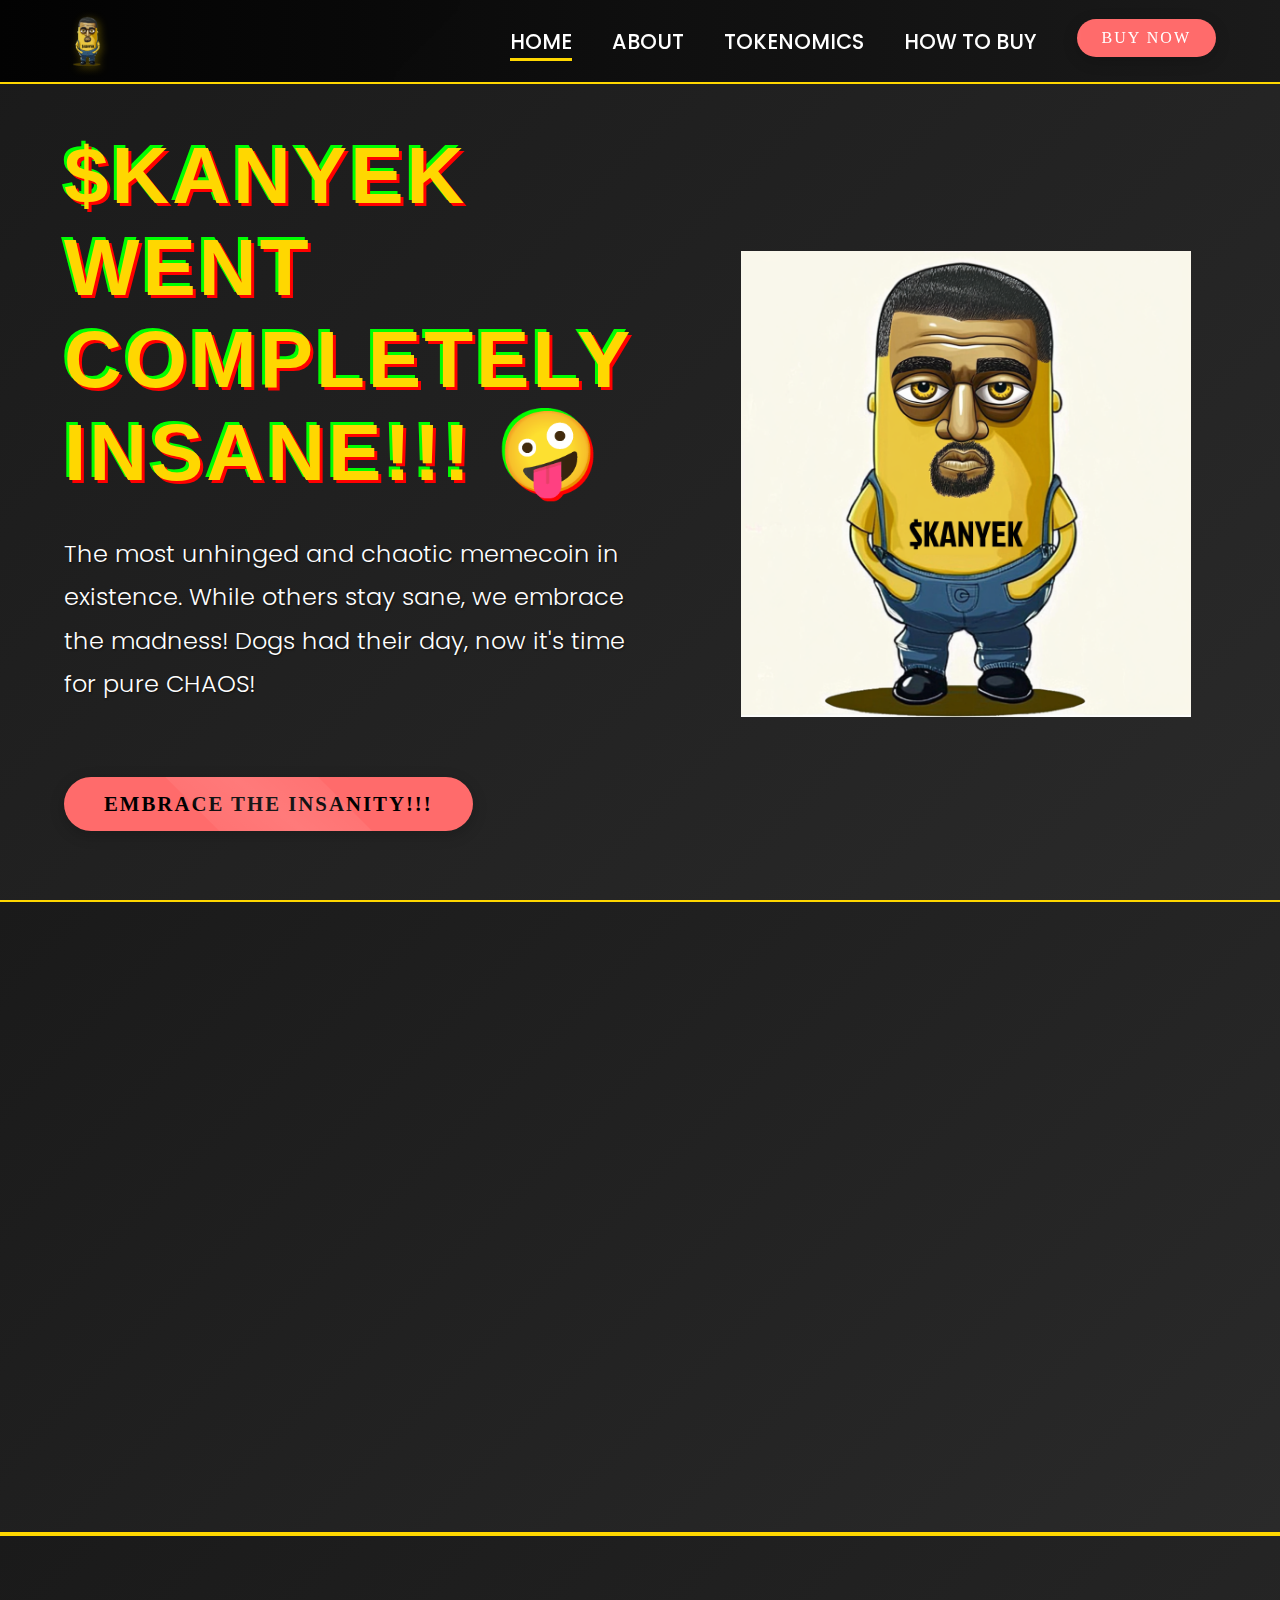
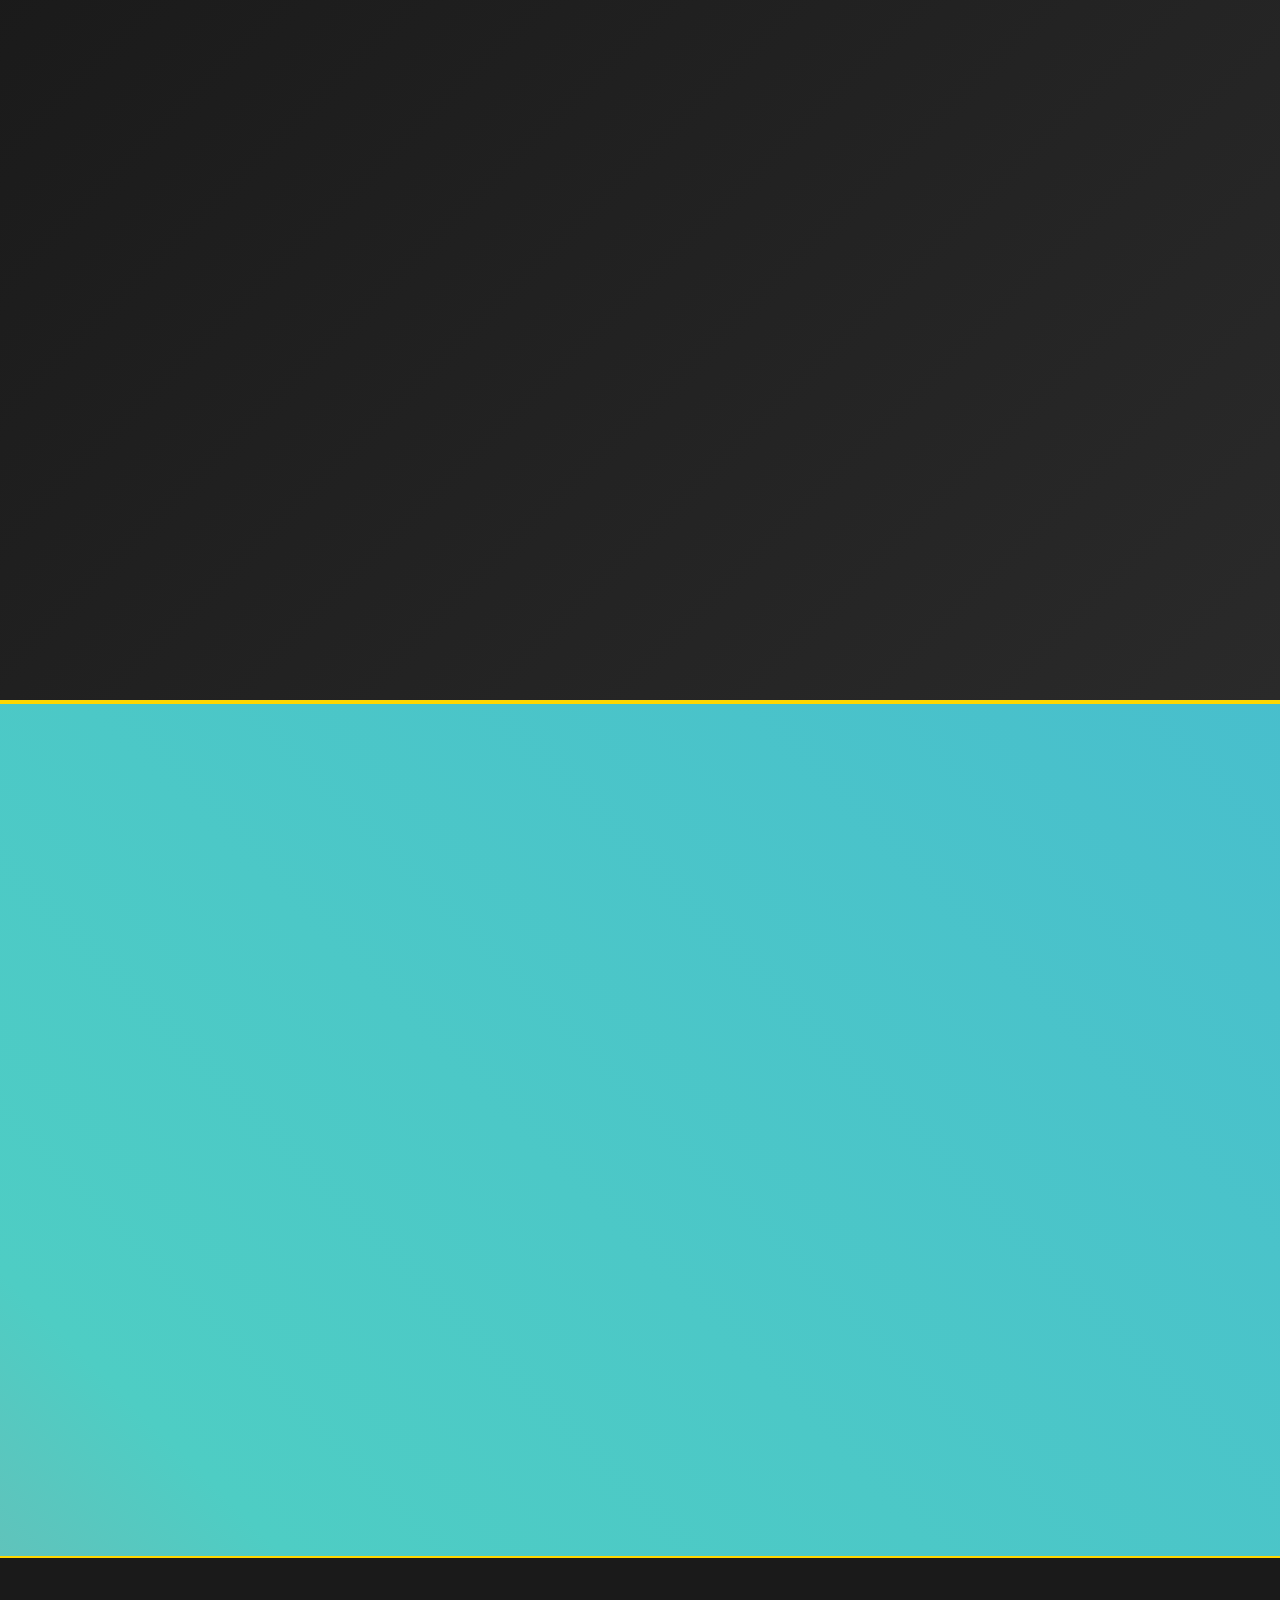
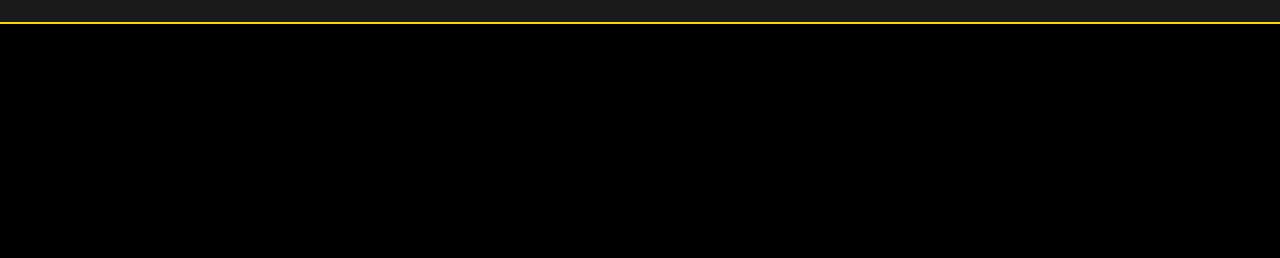
==== commit 02075784: "Update index.html" ====
--- a/index.html
+++ b/index.html
@@ -2,183 +2,464 @@
 <html lang="en">
 
 <head>
-    <meta charset="UTF-8">
-    <meta name="viewport" content="width=device-width, initial-scale=1.0">
+    <meta charset="UTF-8" />
+    <meta name="viewport" content="width=device-width, initial-scale=1.0" />
     <title>Kanyek On Solana</title>
-    <link rel="stylesheet" href="styles.css">
-    <link href="https://fonts.googleapis.com/css2?family=Teko:wght@400;600&family=Poppins:wght@300;400;500;600&display=swap" rel="stylesheet">
+    <link rel="stylesheet" href="styles.css" />
+    <link href="https://fonts.googleapis.com/css2?family=Teko:wght@400;600&family=Poppins:wght@300;400;500;600&display=swap" rel="stylesheet" />
+    <link rel="icon" type="image/x-icon" href="favicon.ico" />
+    <link rel="shortcut icon" type="image/x-icon" href="favicon.ico" />
+    <style>
+        @keyframes crazyRotate {
+            0% {
+                transform: rotate(0deg);
+            }
+            25% {
+                transform: rotate(-5deg);
+            }
+            75% {
+                transform: rotate(5deg);
+            }
+            100% {
+                transform: rotate(0deg);
+            }
+        }
+        
+        @keyframes glitchEffect {
+            0% {
+                transform: translate(0);
+            }
+            20% {
+                transform: translate(-2px, 2px);
+            }
+            40% {
+                transform: translate(2px, -2px);
+            }
+            60% {
+                transform: translate(-2px, -2px);
+            }
+            80% {
+                transform: translate(2px, 2px);
+            }
+            100% {
+                transform: translate(0);
+            }
+        }
+        
+        @keyframes floatChaos {
+            0% {
+                transform: translateY(0);
+            }
+            25% {
+                transform: translateY(-10px) rotate(3deg);
+            }
+            75% {
+                transform: translateY(10px) rotate(-3deg);
+            }
+            100% {
+                transform: translateY(0);
+            }
+        }
+        
+        @keyframes insanePulse {
+            0% {
+                transform: scale(1) rotate(0deg);
+            }
+            25% {
+                transform: scale(1.1) rotate(-5deg);
+                color: #ff0000;
+            }
+            50% {
+                transform: scale(0.9) rotate(5deg);
+                color: #00ff00;
+            }
+            75% {
+                transform: scale(1.1) rotate(-5deg);
+                color: #0000ff;
+            }
+            100% {
+                transform: scale(1) rotate(0deg);
+            }
+        }
+        
+        @keyframes crazyButton {
+            0% {
+                transform: scale(1.05) rotate(-2deg);
+            }
+            25% {
+                transform: scale(1.1) rotate(2deg);
+            }
+            50% {
+                transform: scale(1.05) rotate(-1deg);
+            }
+            75% {
+                transform: scale(1.1) rotate(1deg);
+            }
+            100% {
+                transform: scale(1.05) rotate(-2deg);
+            }
+        }
+        
+        .hero-text h1 {
+            animation: insanePulse 0.5s infinite, glitchEffect 0.2s infinite;
+            display: inline-block;
+            text-shadow: 3px 3px 0 #ff0000, -3px -3px 0 #00ff00;
+        }
+        
+        .nav-logo img {
+            animation: floatChaos 3s infinite;
+        }
+        
+        .hero-image img {
+            animation: crazyRotate 4s infinite;
+            transition: transform 0.3s;
+        }
+        
+        .hero-image img:hover {
+            transform: scale(1.1) rotate(360deg);
+        }
+        
+        .chart-bar {
+            transition: all 0.3s;
+        }
+        
+        .chart-bar:hover {
+            transform: scaleX(1.1) skew(-10deg);
+            filter: hue-rotate(90deg);
+        }
+        
+        .buy-button {
+            position: relative;
+            display: inline-block;
+            transition: all 0.3s ease;
+            background: #ff6b6b;
+            opacity: 1 !important;
+            visibility: visible !important;
+        }
+        
+        .buy-button:hover {
+            animation: none;
+            /* Отключаем все предыдущие анимации */
+            background: linear-gradient(45deg, #ff6b6b, #4ecdc4);
+            transform: scale(1.05);
+            box-shadow: 0 0 15px rgba(255, 107, 107, 0.7);
+        }
+        /* Специальные стили для кнопок в навигации и hero секции */
+        
+        .nav-links .buy-button,
+        .hero-text .buy-button {
+            opacity: 1 !important;
+            visibility: visible !important;
+            transform: none;
+        }
+        
+        .nav-links .buy-button:hover,
+        .hero-text .buy-button:hover {
+            animation: crazyButton 1s infinite;
+            background: linear-gradient(45deg, #ff6b6b, #4ecdc4);
+            box-shadow: 0 0 20px rgba(255, 107, 107, 0.5);
+        }
+        /* Убираем все fade-in анимации для кнопок */
+        
+        .buy-button.fade-in {
+            opacity: 1 !important;
+            animation: none !important;
+        }
+        
+        @keyframes crazyBackground {
+            0% {
+                background-position: 0% 50%;
+            }
+            50% {
+                background-position: 100% 50%;
+            }
+            100% {
+                background-position: 0% 50%;
+            }
+        }
+        
+        .tokenomics-section {
+            background: linear-gradient( 45deg, #ff6b6b, #4ecdc4, #45b7d1, #96e6a1);
+            background-size: 400% 400%;
+            animation: crazyBackground 15s ease infinite;
+        }
+        
+        .step-card {
+            transition: transform 0.3s;
+        }
+        
+        .step-card:hover {
+            transform: scale(1.05) rotate(2deg);
+        }
+        
+        .about-features .feature {
+            transition: all 0.3s;
+        }
+        
+        .about-features .feature:hover {
+            transform: translateX(10px) rotate(2deg);
+            background: linear-gradient(45deg, #ff6b6b55, #4ecdc455);
+        }
+        /* Стили для мобильного меню */
+        
+        @media screen and (max-width: 768px) {
+            .nav-links {
+                display: none;
+                position: fixed;
+                top: 80px;
+                left: 0;
+                width: 100%;
+                background: rgba(0, 0, 0, 0.95);
+                padding: 20px;
+                flex-direction: column;
+                align-items: center;
+                gap: 20px;
+                z-index: 1000;
+            }
+            .nav-links.active {
+                display: flex;
+            }
+            .hamburger {
+                display: block;
+                cursor: pointer;
+            }
+            .hamburger span {
+                display: block;
+                width: 25px;
+                height: 3px;
+                background: #fff;
+                margin: 5px 0;
+                transition: all 0.3s ease;
+            }
+            .hamburger.active span:nth-child(1) {
+                transform: rotate(45deg) translate(5px, 5px);
+            }
+            .hamburger.active span:nth-child(2) {
+                opacity: 0;
+            }
+            .hamburger.active span:nth-child(3) {
+                transform: rotate(-45deg) translate(7px, -6px);
+            }
+        }
+    </style>
 </head>
 
 <body>
     <nav class="navbar">
         <div class="nav-logo">
-            <img src="kanyek-withoubg.png" alt="KANYEK">
+            <img src="kanyek-withoubg.png" alt="KANYEK" />
         </div>
         <ul class="nav-links">
             <li><a href="#home" class="active">Home</a></li>
             <li><a href="#about">About</a></li>
             <li><a href="#tokenomics">Tokenomics</a></li>
             <li><a href="#how-to-buy">How to Buy</a></li>
-            <li><a href="https://pump.fun/coin/DqsWAKotRFFohtBcENQtrHg7ymu2AahpVm1W3ghpump" class="buy-button">Buy Now</a></li>
-        </ul>
-        <div class="hamburger">
+            <li>
+                <a href="https://pump.fun/coin/DqsWAKotRFFohtBcENQtrHg7ymu2AahpVm1W3ghpump" class="buy-button">Buy Now</a
+               >
+            </li>
+         </ul>
+         <div class="hamburger">
             <span></span>
             <span></span>
             <span></span>
-        </div>
-    </nav>
-
-    <div class="hero-section">
-        <div class="hero-text fade-in">
-            <h1>Welcome to $KANYEK</h1>
-            <p>The most memeable memecoin in existence. The dogs have had their day, it's time for $KANYEK to take reign..</p>
-            <a href="#" class="buy-button">Get Started</a>
-        </div>
-        <div class="hero-image">
-            <img src="kanik.png" alt="Kanik">
-        </div>
-    </div>
-
-    <div class="about-section" id="about">
-        <div class="about-image fade-in fade-in-delay-1">
-            <img src="kanyek-2.png" alt="About Kanik">
-        </div>
-        <div class="about-text fade-in fade-in-delay-2">
-            <h2>About $KANYEK</h2>
-            <p>$KANYEK — a bold and unapologetic token inspired by the creative chaos of Kanye West. Fearless, unpredictable, and always making a statement — just like Ye himself.</p>
-            <div class="about-features">
-                <div class="feature">
-                    <h3>Community Driven</h3>
-                    <p>Built by the community, for the community. Your voice matters in shaping our future.</p>
+         </div>
+      </nav>
+
+      <div class="hero-section">
+         <div class="hero-text fade-in">
+            <h1>$KANYEK WENT COMPLETELY INSANE!!! 🤪</h1>
+            <p>
+               The most unhinged and chaotic memecoin in existence. While others
+               stay sane, we embrace the madness! Dogs had their day, now it's
+               time for pure CHAOS!
+            </p>
+            <a href="#" class="buy-button">EMBRACE THE INSANITY!!!</a>
                 </div>
-                <div class="feature">
-                    <h3>Secure & Reliable</h3>
-                    <p>Advanced security measures and audited smart contracts ensure your assets are protected.</p>
+                <div class="hero-image">
+                    <img src="kanik.png" alt="Kanik" />
                 </div>
+                </div>
+
+                <div class="about-section" id="about">
+                    <div class="about-image fade-in fade-in-delay-1">
+                        <img src="kanyek-2.png" alt="About Kanik" />
+                    </div>
+                    <div class="about-text fade-in fade-in-delay-2">
+                        <h2>About $KANYEK</h2>
+                        <p>
+                            $KANYEK — a token born from pure chaos and delusion. Just like its namesake, we're completely off the rails and proud of it! No filter, no boundaries, just pure, unfiltered KANYEK energy!
+                        </p>
+                        <div class="about-features">
+                            <div class="feature">
+                                <h3>Embrace The Chaos</h3>
+                                <p>
+                                    We're not just another community, we're a movement of beautiful dark twisted fantasies!
+                                </p>
+                            </div>
+                            <div class="feature">
+                                <h3>Secure & Unhinged</h3>
+                                <p>
+                                    Your assets are safe, even if we're not! Audited contracts meet complete madness.
+                                </p>
+                            </div>
+                        </div>
+                    </div>
+                </div>
+
+                <div class="how-to-buy-section" id="how-to-buy">
+                    <h2 class="fade-in">How to Buy</h2>
+                    <div class="steps-container">
+                        <div class="step-card fade-in fade-in-delay-1">
+                            <div class="step-number">1</div>
+                            <div class="step-content">
+                                <h3>Create Wallet</h3>
+                                <p>
+                                    Download and install Phantom Wallet from the official website or browser extension store. Create a new wallet and safely store your recovery phrase.
+                                </p>
+                                <ul class="step-list">
+                                    <li>Visit Phantom.app</li>
+                                    <li>Install browser extension</li>
+                                    <li>Create new wallet</li>
+                                    <li>Secure your phrase</li>
+                                </ul>
+                                <a href="https://phantom.app" target="_blank" class="step-button">Get Phantom</a
+                  >
+               </div>
             </div>
-        </div>
-    </div>
-
-    <div class="how-to-buy-section" id="how-to-buy">
-        <h2 class="fade-in">How to Buy</h2>
-        <div class="steps-container">
-            <div class="step-card fade-in fade-in-delay-1">
-                <div class="step-number">1</div>
-                <div class="step-content">
-                    <h3>Create Wallet</h3>
-                    <p>Download and install Phantom Wallet from the official website or browser extension store. Create a new wallet and safely store your recovery phrase.</p>
-                    <ul class="step-list">
-                        <li>Visit Phantom.app</li>
-                        <li>Install browser extension</li>
-                        <li>Create new wallet</li>
-                        <li>Secure your phrase</li>
-                    </ul>
-                    <a href="https://phantom.app" target="_blank" class="step-button">Get Phantom</a>
-                </div>
+
+            <div class="step-card fade-in fade-in-delay-2">
+               <div class="step-number">2</div>
+               <div class="step-content">
+                  <h3>Get SOL</h3>
+                  <p>
+                     Purchase SOL from any major cryptocurrency exchange and
+                     transfer it to your Phantom wallet to start trading.
+                  </p>
+                  <ul class="step-list">
+                     <li>Buy SOL on exchange</li>
+                     <li>Copy wallet address</li>
+                     <li>Send SOL to wallet</li>
+                     <li>Confirm transaction</li>
+                  </ul>
+                  <a
+                     href="https://pump.fun/coin/DqsWAKotRFFohtBcENQtrHg7ymu2AahpVm1W3ghpump"
+                     class="step-button"
+                     >Buy SOL</a
+                  >
+               </div>
             </div>
-
-            <div class="step-card fade-in fade-in-delay-2">
-                <div class="step-number">2</div>
-                <div class="step-content">
-                    <h3>Get SOL</h3>
-                    <p>Purchase SOL from any major cryptocurrency exchange and transfer it to your Phantom wallet to start trading.</p>
-                    <ul class="step-list">
-                        <li>Buy SOL on exchange</li>
-                        <li>Copy wallet address</li>
-                        <li>Send SOL to wallet</li>
-                        <li>Confirm transaction</li>
-                    </ul>
-                    <a href="https://pump.fun/coin/DqsWAKotRFFohtBcENQtrHg7ymu2AahpVm1W3ghpump" class="step-button">Buy SOL</a>
-                </div>
-            </div>
-        </div>
-    </div>
-
-    <div class="tokenomics-section" id="tokenomics">
-        <h2 class="fade-in">Tokenomics</h2>
-        <div class="tokenomics-container">
+         </div>
+      </div>
+
+      <div class="tokenomics-section" id="tokenomics">
+         <h2 class="fade-in">Tokenomics</h2>
+         <div class="tokenomics-container">
             <div class="tokenomics-info fade-in fade-in-delay-1">
-                <div class="token-detail">
-                    <h3>Total Supply Will be</h3>
-                    <p class="token-number">1,000,000,000</p>
-                    <p class="token-description">Fixed supply, no minting function</p>
-                </div>
-                <div class="token-detail">
-                    <h3>Tax</h3>
-                    <p class="token-number">0</p>
-                    <p class="token-description">No tax, No bullshit.Its that simple</p>
-                </div>
+               <div class="token-detail">
+                  <h3>Total Supply Will be</h3>
+                  <p class="token-number">1,000,000,000</p>
+                  <p class="token-description">
+                     Fixed supply, no minting function
+                  </p>
+               </div>
+               <div class="token-detail">
+                  <h3>Tax</h3>
+                  <p class="token-number">0</p>
+                  <p class="token-description">
+                     No tax, No bullshit.Its that simple
+                  </p>
+               </div>
             </div>
             <div class="distribution-chart fade-in fade-in-delay-2">
-                <div class="chart-item">
-                    <div class="chart-bar" style="width: 50%;">
-                        <span>50%</span>
-                    </div>
-                    <p>Liquidity Pool</p>
-                </div>
-                <div class="chart-item">
-                    <div class="chart-bar" style="width: 30%;">
-                        <span>30%</span>
-                    </div>
-                    <p>Marketing</p>
-                </div>
-                <div class="chart-item">
-                    <div class="chart-bar" style="width: 20%;">
-                        <span>20%</span>
-                    </div>
-                    <p>Development</p>
-                </div>
+               <div class="chart-item">
+                  <div class="chart-bar" style="width: 50%">
+                     <span>50%</span>
+                  </div>
+                  <p>Liquidity Pool</p>
+               </div>
+               <div class="chart-item">
+                  <div class="chart-bar" style="width: 30%">
+                     <span>30%</span>
+                  </div>
+                  <p>Marketing</p>
+               </div>
+               <div class="chart-item">
+                  <div class="chart-bar" style="width: 20%">
+                     <span>20%</span>
+                  </div>
+                  <p>Development</p>
+               </div>
             </div>
-        </div>
-        <div class="big-buy-button-container fade-in fade-in-delay-3">
-            <a href="https://pump.fun/coin/DqsWAKotRFFohtBcENQtrHg7ymu2AahpVm1W3ghpump" class="big-buy-button">
-                Buy $KANYEK Now
-                <span class="button-shine"></span>
+         </div>
+         <div class="big-buy-button-container fade-in fade-in-delay-3">
+            <a
+               href="https://pump.fun/coin/DqsWAKotRFFohtBcENQtrHg7ymu2AahpVm1W3ghpump"
+               class="big-buy-button"
+            >
+               Buy $KANYEK Now
+               <span class="button-shine"></span>
             </a>
-        </div>
-    </div>
-
-    <footer class="footer">
-        <div class="footer-content fade-in">
-            <div class="social-buttons">
-                <a href="#" target="_blank" class="social-button">
-                    <img src="Group 1864.png" alt="pump.fun">
-                    <span>Pump.fun</span>
-                </a>
-                <a href="https://twitter.com/kanyekonsol" target="_blank" class="social-button">
-                    <img src="ico4.png" alt="Twitter">
-                    <span>Twitter</span>
-                </a>
-            </div>
-            <div class="copyright">
-                <p>&copy; 2025 KANYEK. All rights reserved.</p>
-            </div>
-        </div>
-    </footer>
-
-    <script>
-        const observerOptions = {
-            root: null,
-            rootMargin: '0px',
-            threshold: 0.1
-        };
-
-        const observer = new IntersectionObserver((entries) => {
-            entries.forEach(entry => {
-                if (entry.isIntersecting) {
-                    entry.target.classList.add('fade-in-visible');
-                }
-            });
-        }, observerOptions);
-
-        document.addEventListener('DOMContentLoaded', () => {
-            const animatedElements = document.querySelectorAll('.fade-in');
-            animatedElements.forEach(el => observer.observe(el));
-        });
-    </script>
-
-    <!-- Add fixed buy button -->
-
+                            </div>
+                        </div>
+
+                        <footer class="footer">
+                            <div class="footer-content fade-in">
+                                <div class="social-buttons">
+                                    <a href="#" target="_blank" class="social-button">
+                                        <img src="Group 1864.png" alt="pump.fun" />
+                                        <span>Pump.fun</span>
+                                    </a>
+                                    <a href="https://twitter.com/kanyekonsol" target="_blank" class="social-button">
+                                        <img src="ico4.png" alt="Twitter" />
+                                        <span>Twitter</span>
+                                    </a>
+                                </div>
+                                <div class="copyright">
+                                    <p>&copy; 2025 KANYEK. All rights reserved.</p>
+                                </div>
+                            </div>
+                        </footer>
+
+                        <script>
+                            const observerOptions = {
+                                root: null,
+                                rootMargin: '0px',
+                                threshold: 0.1
+                            };
+
+                            const observer = new IntersectionObserver((entries) => {
+                                entries.forEach((entry) => {
+                                    if (entry.isIntersecting) {
+                                        entry.target.classList.add('fade-in-visible');
+                                    }
+                                });
+                            }, observerOptions);
+
+                            document.addEventListener('DOMContentLoaded', () => {
+                                const animatedElements = document.querySelectorAll('.fade-in');
+                                animatedElements.forEach((el) => observer.observe(el));
+                            });
+
+                            // Бургер меню
+                            const hamburger = document.querySelector('.hamburger');
+                            const navLinks = document.querySelector('.nav-links');
+
+                            hamburger.addEventListener('click', () => {
+                                hamburger.classList.toggle('active');
+                                navLinks.classList.toggle('active');
+                            });
+
+                            // Закрывать меню при клике на ссылку
+                            document.querySelectorAll('.nav-links a').forEach((link) => {
+                                link.addEventListener('click', () => {
+                                    hamburger.classList.remove('active');
+                                    navLinks.classList.remove('active');
+                                });
+                            });
+                        </script>
+
+                        <!-- Add fixed buy button -->
 </body>
 
 </html>
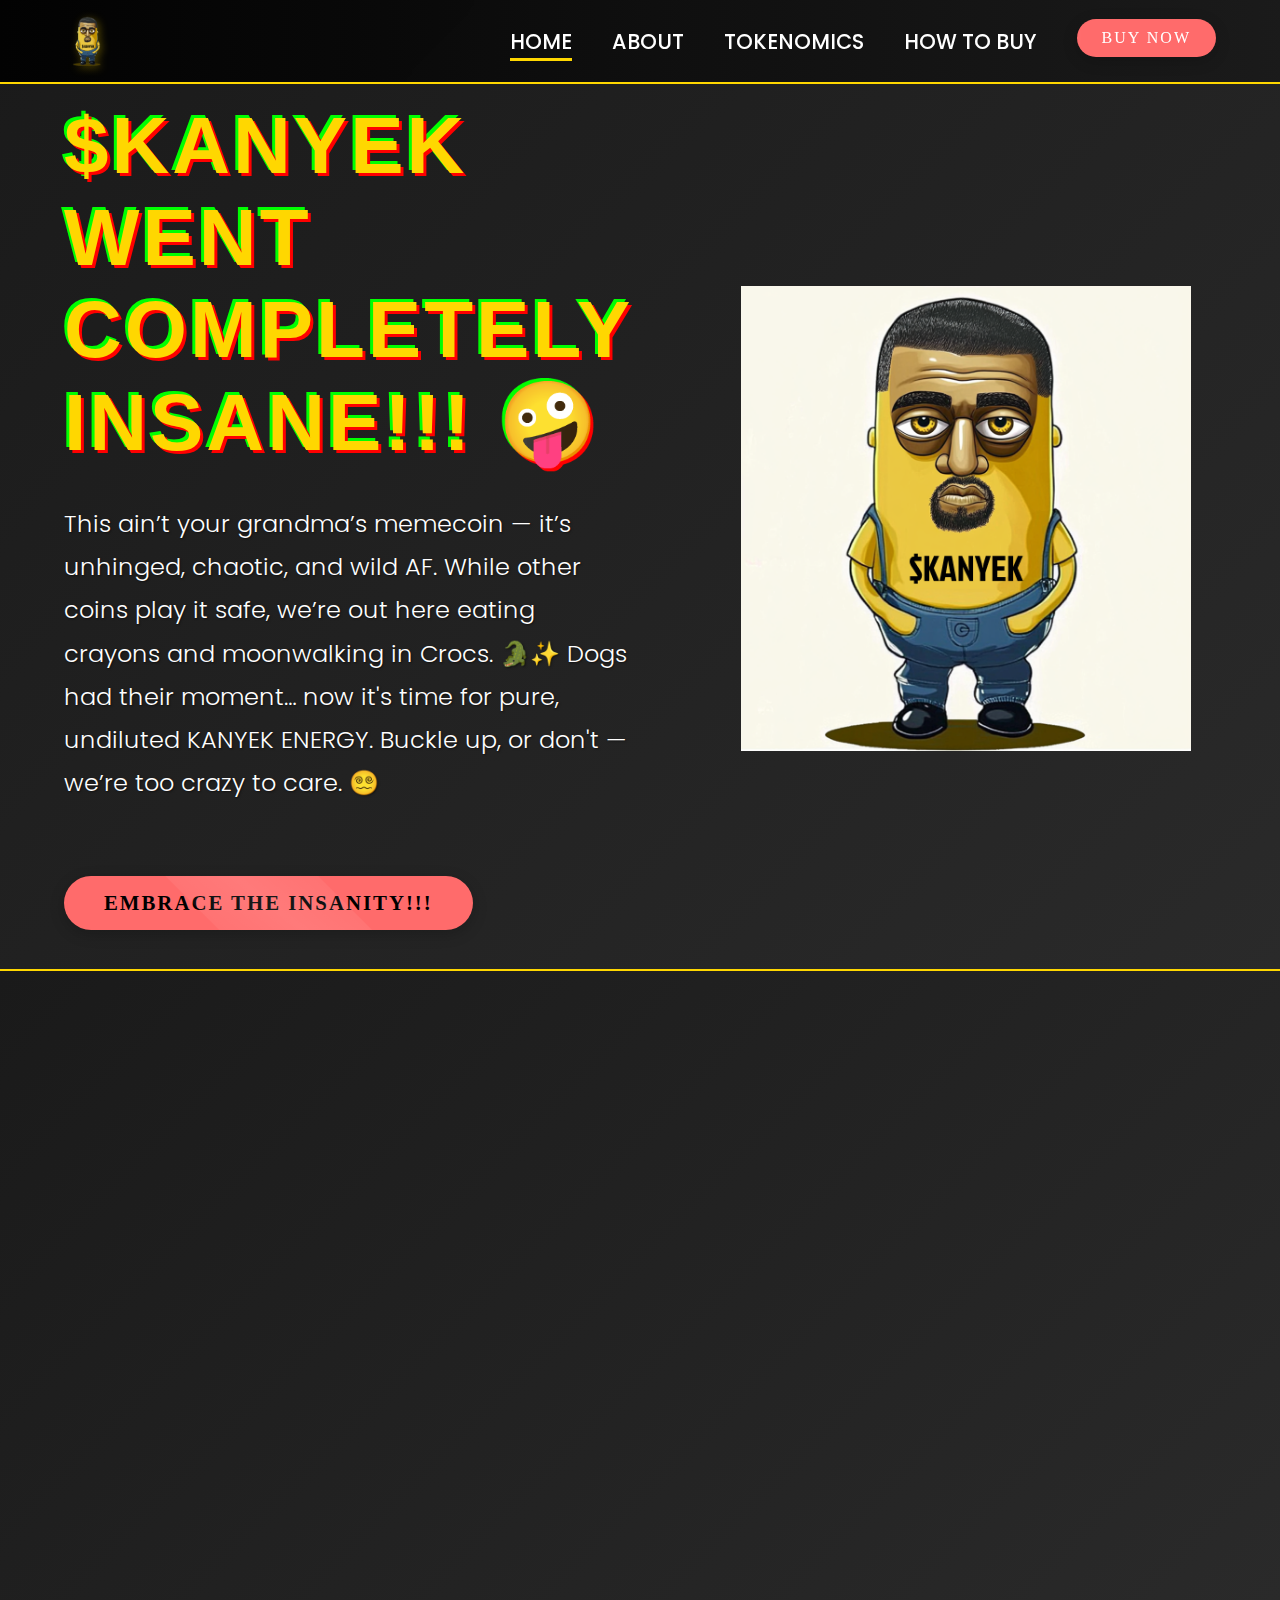
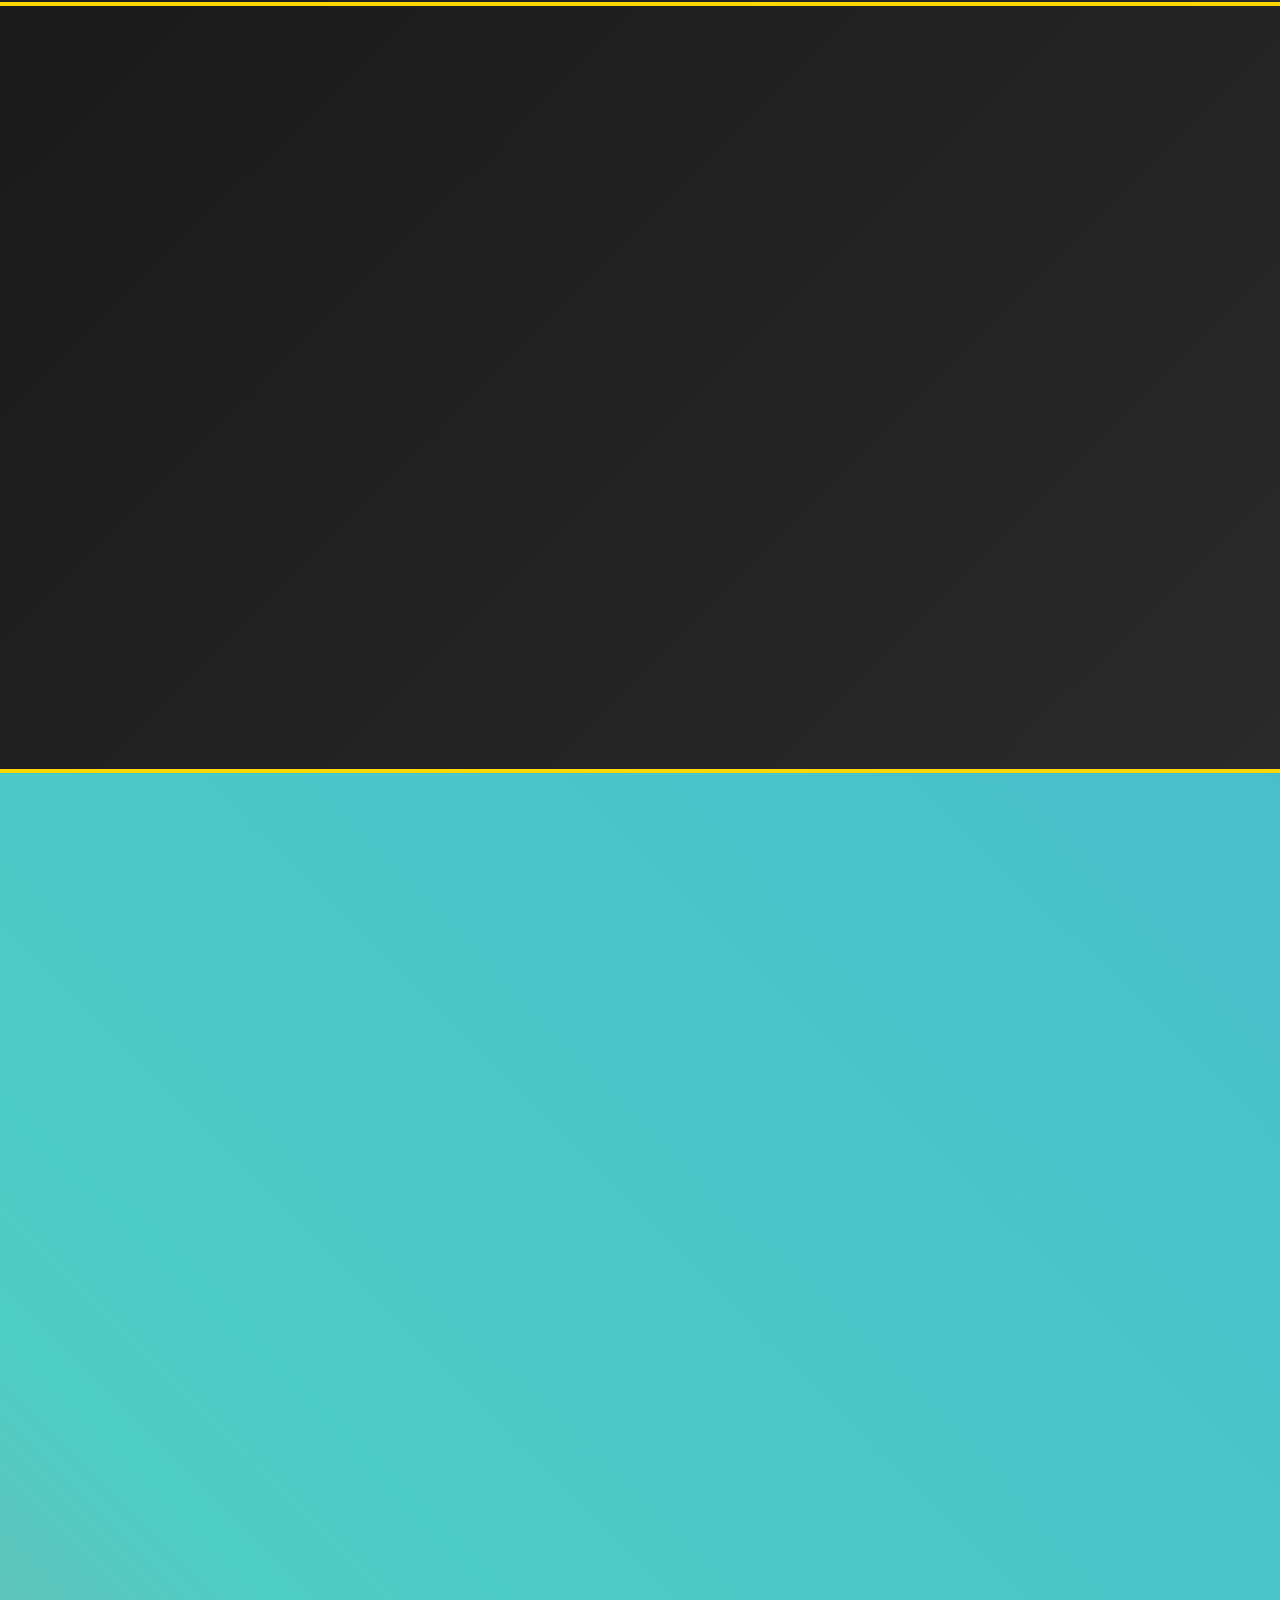
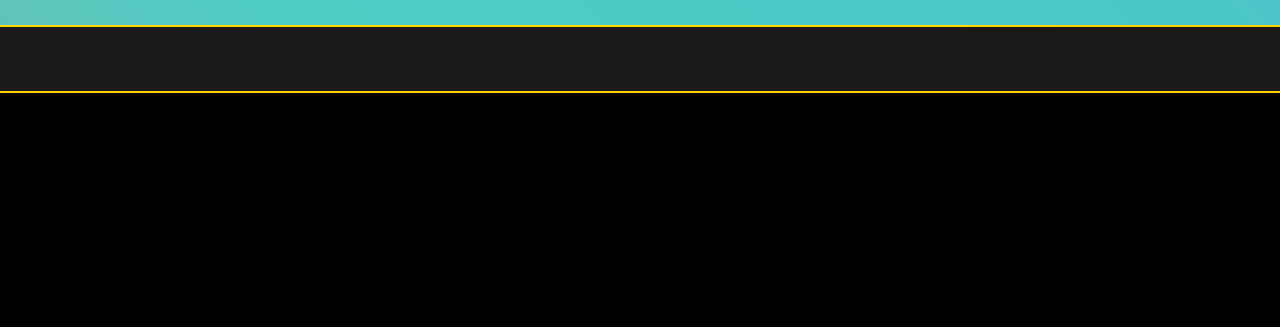
==== commit 5b389652: "Update index.html" ====
--- a/index.html
+++ b/index.html
@@ -270,11 +270,11 @@
          <div class="hero-text fade-in">
             <h1>$KANYEK WENT COMPLETELY INSANE!!! 🤪</h1>
             <p>
-               The most unhinged and chaotic memecoin in existence. While others
-               stay sane, we embrace the madness! Dogs had their day, now it's
-               time for pure CHAOS!
+       This ain’t your grandma’s memecoin — it’s unhinged, chaotic, and wild AF. While other coins play it safe, we’re out here eating crayons and moonwalking in Crocs. 🐊✨
+
+Dogs had their moment… now it's time for pure, undiluted KANYEK ENERGY. Buckle up, or don't — we’re too crazy to care. 😵‍💫
             </p>
-            <a href="#" class="buy-button">EMBRACE THE INSANITY!!!</a>
+            <a href="https://pump.fun/coin/DqsWAKotRFFohtBcENQtrHg7ymu2AahpVm1W3ghpump" class="buy-button">EMBRACE THE INSANITY!!!</a>
                 </div>
                 <div class="hero-image">
                     <img src="kanik.png" alt="Kanik" />
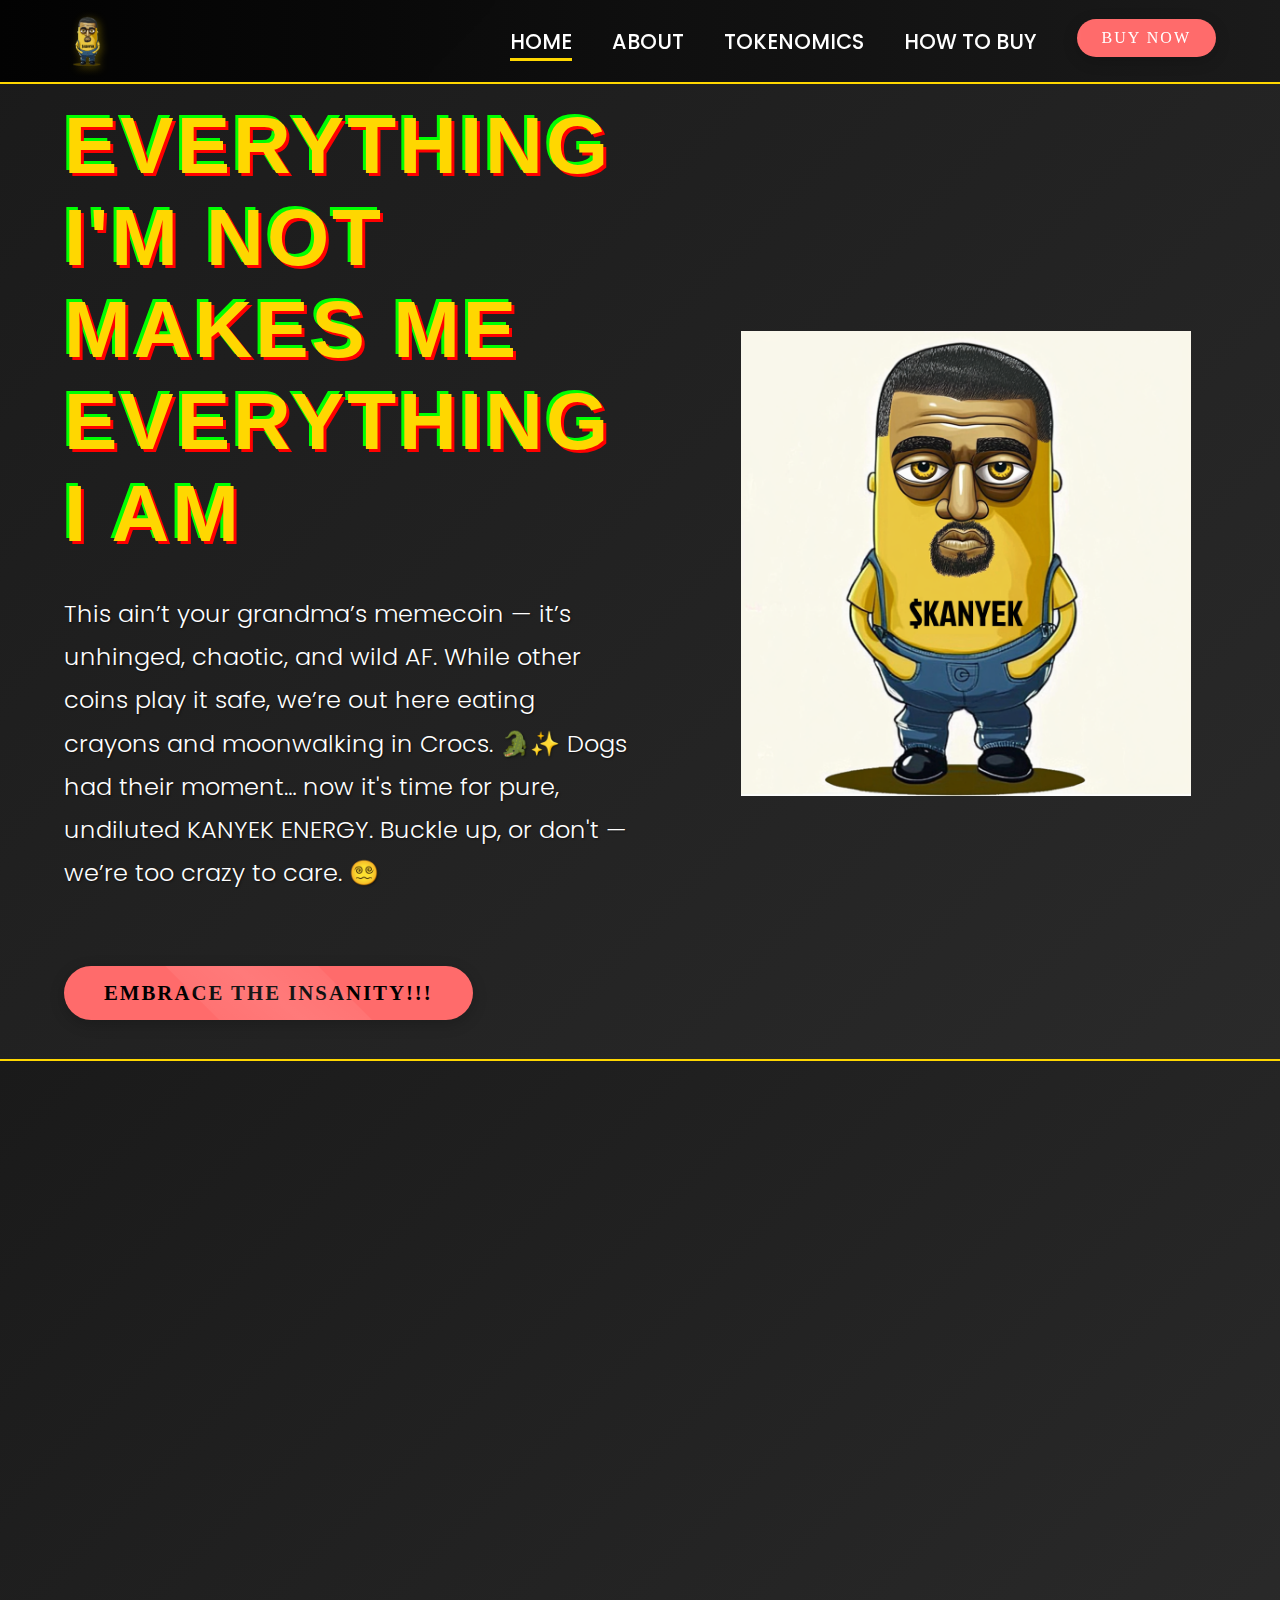
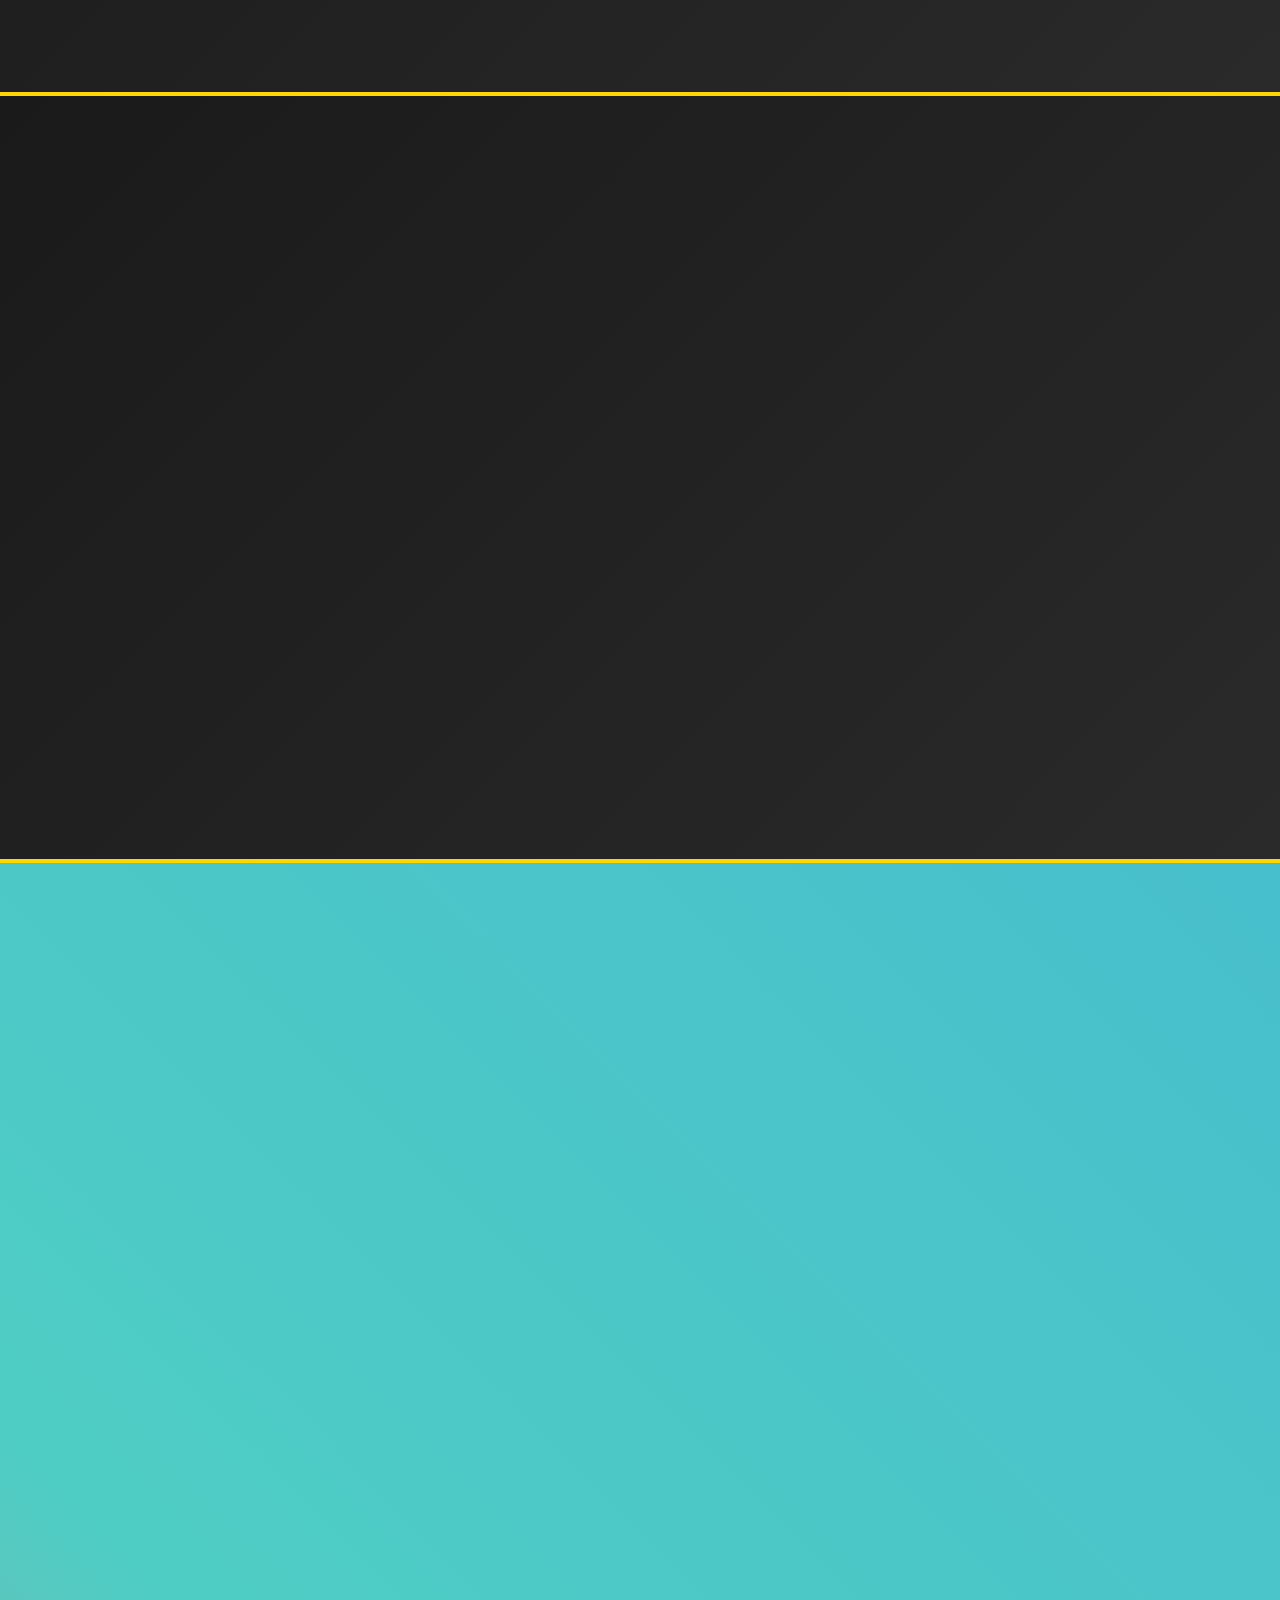
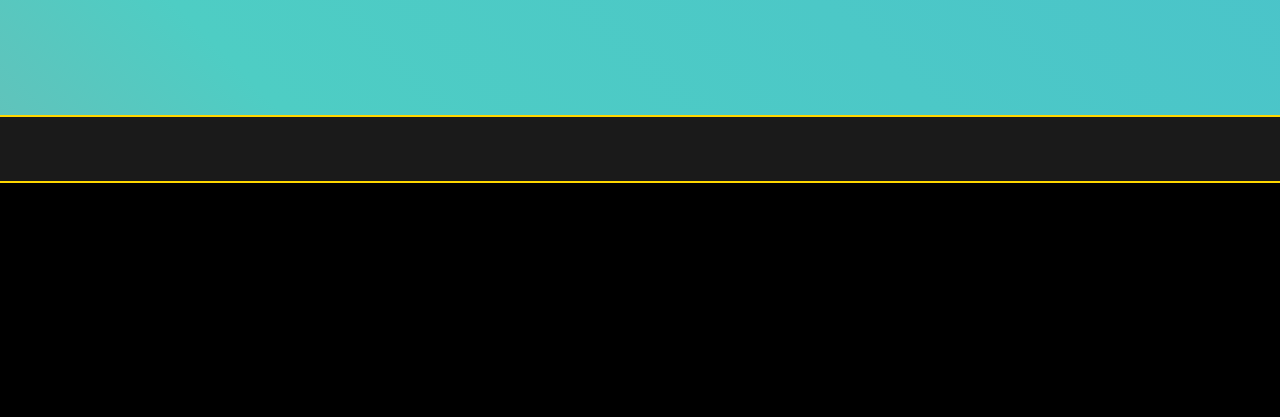
==== commit 980ccc92: "Update index.html" ====
--- a/index.html
+++ b/index.html
@@ -268,7 +268,7 @@
 
       <div class="hero-section">
          <div class="hero-text fade-in">
-            <h1>$KANYEK WENT COMPLETELY INSANE!!! 🤪</h1>
+            <h1>Everything I'm not makes me everything I am</h1>
             <p>
        This ain’t your grandma’s memecoin — it’s unhinged, chaotic, and wild AF. While other coins play it safe, we’re out here eating crayons and moonwalking in Crocs. 🐊✨
 
@@ -288,8 +288,9 @@
                     <div class="about-text fade-in fade-in-delay-2">
                         <h2>About $KANYEK</h2>
                         <p>
-                            $KANYEK — a token born from pure chaos and delusion. Just like its namesake, we're completely off the rails and proud of it! No filter, no boundaries, just pure, unfiltered KANYEK energy!
-                        </p>
+$KANYEK isn’t just a token — it’s a full-blown fever dream. Born from chaos, raised on delusion, and vibing somewhere between genius and "what the hell is going on?" 🤯
+
+No filter. No rules. Just unhinged KANYEK energy — like a Kanye rant at 3 AM. Buckle up or space out, we’re already gone. 🚀💨                        </p>
                         <div class="about-features">
                             <div class="feature">
                                 <h3>Embrace The Chaos</h3>
